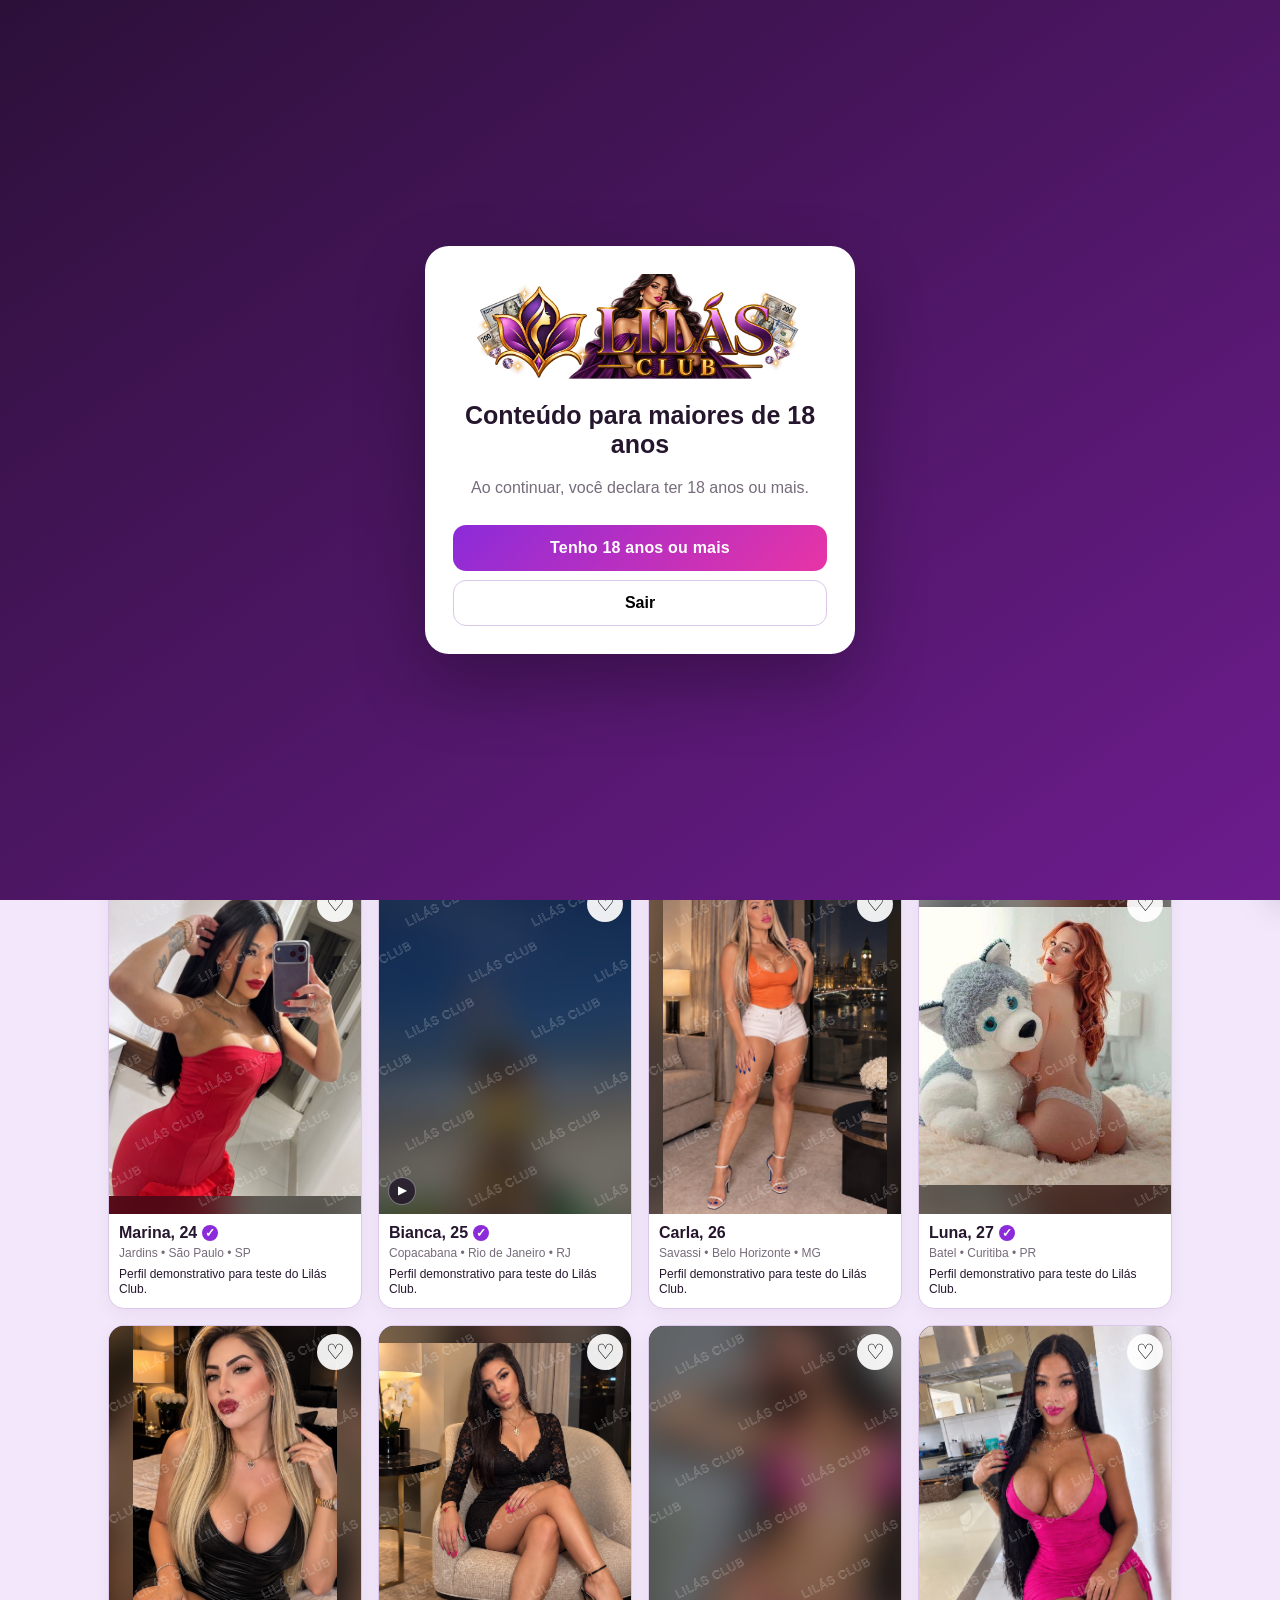
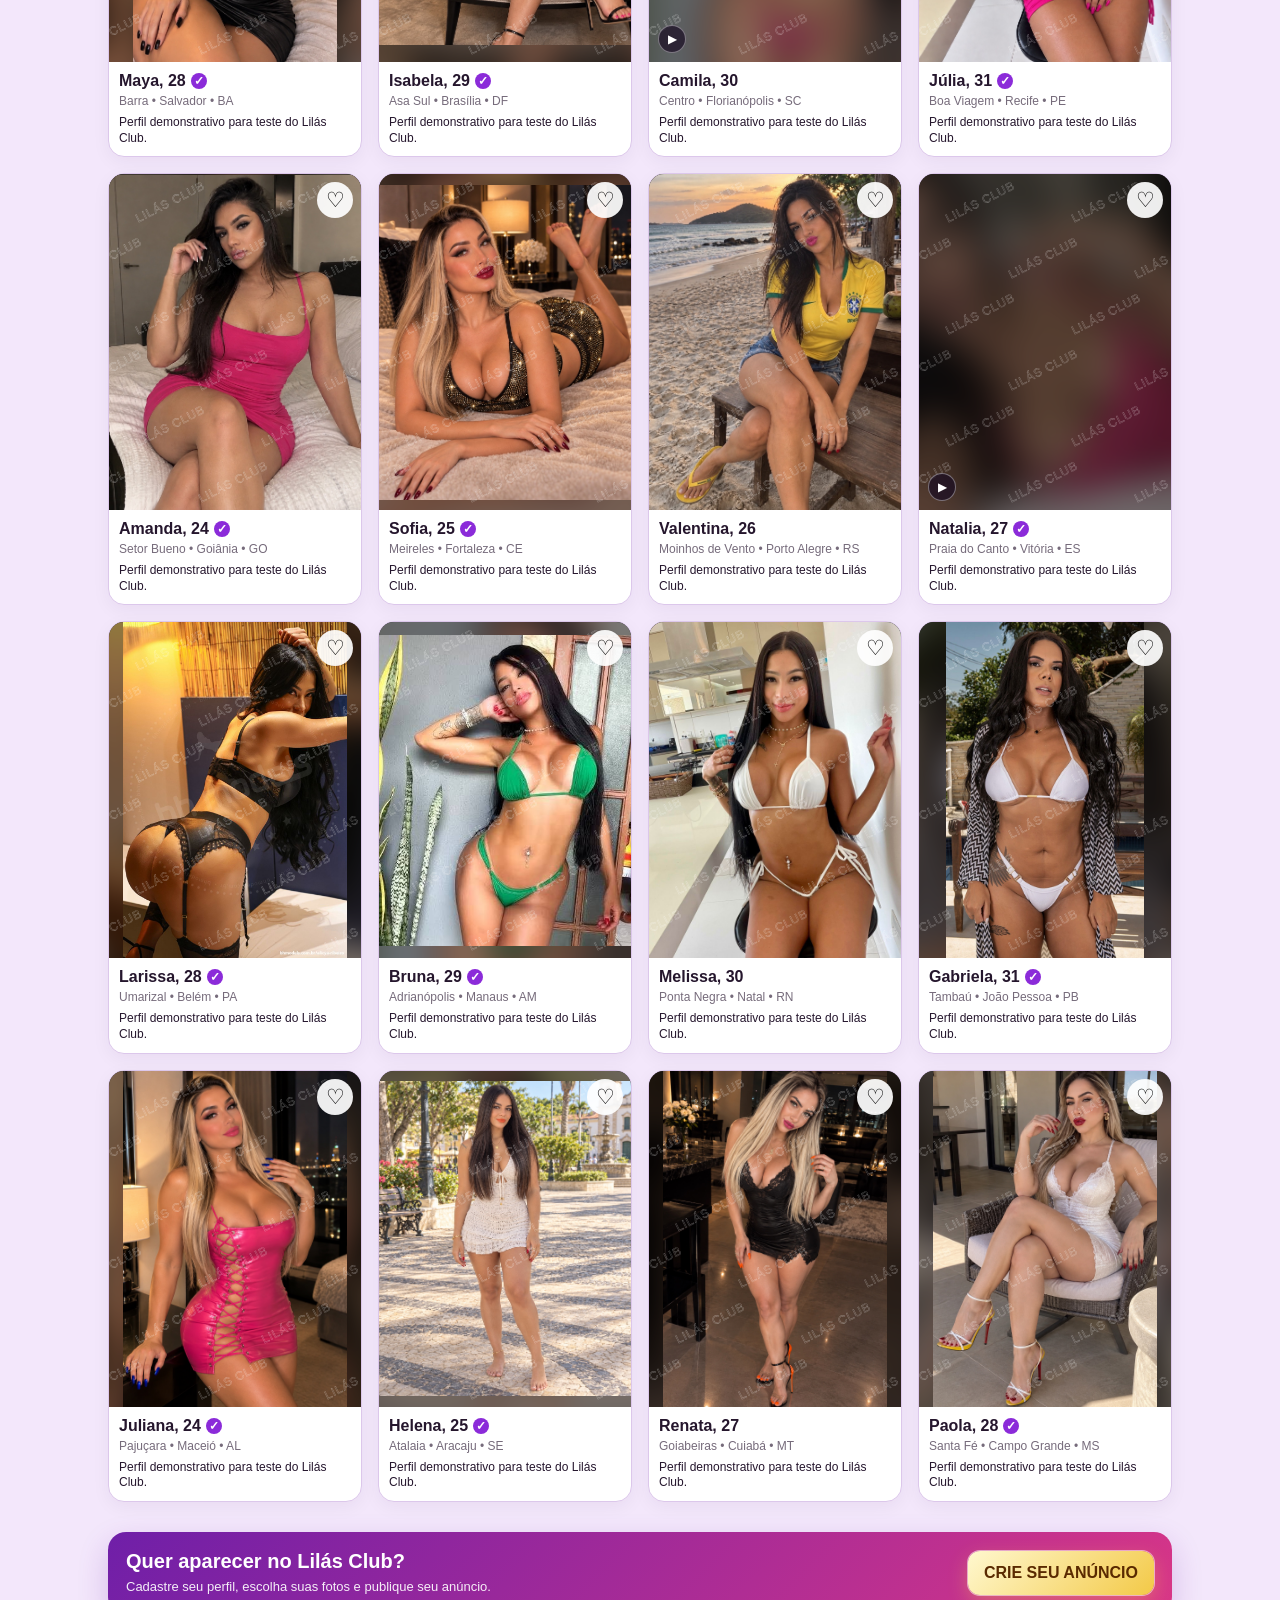
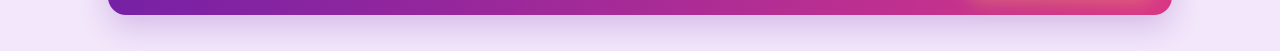
==== index.html @ 871b2693 "Add files via upload" ====
<!doctype html>
<html lang="pt-BR">
<head>
  <meta charset="utf-8">
  <meta name="viewport" content="width=device-width,initial-scale=1,viewport-fit=cover">
  <meta name="theme-color" content="#8b2bd9">
  <title>Lilás Club</title>
  <link rel="stylesheet" href="style.css">
</head>
<body>
  <div id="ageGate" class="gate">
    <div class="gate-card">
      <img class="gate-logo" src="logo-lilas-club.png" alt="Lilás Club">
      <h1>Conteúdo para maiores de 18 anos</h1>
      <p>Ao continuar, você declara ter 18 anos ou mais.</p>
      <button id="enterBtn" class="primary">Tenho 18 anos ou mais</button>
      <button id="leaveBtn" class="ghost">Sair</button>
    </div>
  </div>

  <header class="topbar">
    <a class="brand" href="index.html"><img src="logo-lilas-club.png" alt="Lilás Club"></a>
    <div class="top-actions">
      <button id="favoritesBtn" class="icon-btn" aria-label="Favoritos">♡</button>
      <a class="publish" href="anunciar.html">PUBLICAR ANÚNCIO</a>
      <button id="menuBtn" class="icon-btn" aria-label="Menu">☰</button>
    </div>
  </header>

  <main>
    <section class="hero">
      <h1>Encontre perfis na sua região</h1>
      <p>Pesquise por cidade, estado ou nome.</p>

      <div class="category-tabs" id="categoryTabs">
        <button class="tab active" data-category="Acompanhantes">Acompanhantes</button>
        <button class="tab" data-category="Massagens">Massagens</button>
        <button class="tab" data-category="Videochamadas">Videochamadas</button>
      </div>

      <div class="gender-row" id="genderRow">
        <button class="chip active" data-gender="Todos">Todos</button>
        <button class="chip" data-gender="Mulheres">Mulheres</button>
        <button class="chip" data-gender="Homens">Homens</button>
        <button class="chip" data-gender="Trans">Trans</button>
      </div>

      <div class="search-card">
        <label>Onde você procura?</label>
        <div class="search-line">
          <input id="searchInput" autocomplete="off" placeholder="Digite cidade, estado ou nome">
          <button id="voiceBtn" class="square" title="Pesquisa por voz">🎙️</button>
        </div>
        <div id="suggestions" class="suggestions hidden"></div>

        <div class="selectors">
          <select id="stateSelect"><option value="">Todos os Estados</option></select>
          <select id="citySelect" disabled><option value="">Todas as Cidades</option></select>
        </div>

        <div class="utility-row">
          <button id="locateBtn" class="utility">⌖ Me localize</button>
          <button id="filterBtn" class="utility">☷ Filtros</button>
          <button id="viewBtn" class="utility">▦ Visualização</button>
        </div>

        <div id="filtersPanel" class="filters hidden">
          <label>Distância <strong id="radiusValue">25 km</strong></label>
          <input id="radius" type="range" min="1" max="50" value="25">
          <label>Ordenar</label>
          <select id="sortSelect">
            <option value="recent">Mais recentes</option>
            <option value="name">Nome</option>
          </select>
        </div>

        <button id="searchBtn" class="primary search-button">BUSCAR</button>
      </div>
    </section>

    <section class="popular">
      <div class="section-head"><h2>Estados mais buscados</h2><button id="allStatesBtn">Ver todos</button></div>
      <div id="popularStates" class="pill-grid"></div>

      <div class="section-head city-head"><h2>Cidades mais buscadas</h2><button id="allCitiesBtn">Ver todas</button></div>
      <div id="popularCities" class="pill-grid"></div>
    </section>

    <section class="results-section">
      <div class="section-head">
        <div><h2>Perfis em destaque</h2><small id="resultCount"></small></div>
      </div>
      <div id="emptyState" class="empty hidden">
        <strong>Nenhum perfil encontrado.</strong>
        <span>Tente outra cidade, estado ou ajuste os filtros.</span>
      </div>
      <div id="cards" class="cards"></div>
    </section>

    <section class="signup-cta">
      <div><strong>Quer aparecer no Lilás Club?</strong><span>Cadastre seu perfil, escolha suas fotos e publique seu anúncio.</span></div>
      <a class="create-ad-alert" href="anunciar.html">CRIE SEU ANÚNCIO</a>
    </section>
  </main>

  <a class="mobile-signup create-ad-alert" href="anunciar.html">＋ CRIE SEU ANÚNCIO</a>

  <nav id="drawer" class="drawer">
    <button id="closeMenu" class="drawer-close">×</button>
    <div class="brand drawer-brand"><img src="logo-lilas-club.png" alt="Lilás Club"></div>
    <a href="index.html">Início</a>
    <a class="drawer-signup create-ad-alert" href="anunciar.html">＋ CRIE SEU ANÚNCIO</a>
    <button id="drawerFav">Favoritos</button>
    <button id="drawerCities">Cidades</button>
    <a href="#">Preços</a>
    <a href="#">Painel de controle</a>
    <hr>
    <a href="#">Termos de uso</a>
    <a href="#">Privacidade</a>
  </nav>
  <div id="overlay" class="overlay hidden"></div>

  <div id="modal" class="modal hidden">
    <div class="modal-card">
      <button id="modalClose" class="modal-close">×</button>
      <h2 id="modalTitle">Todas as cidades</h2>
      <input id="modalSearch" placeholder="Pesquisar">
      <div id="modalContent" class="modal-content"></div>
    </div>
  </div>

  <script src="locations.js"></script>
  <script src="app.js"></script>
</body>
</html>
---- style.css ----
:root{--lilas:#8b2bd9;--lilas2:#a94de6;--pink:#e834a6;--ink:#25162d;--muted:#766b7b;--bg:#f3e7fb;--card:#fff;--line:#dcc7eb}
*{box-sizing:border-box}html{scroll-behavior:smooth}body{margin:0;background:var(--bg);color:var(--ink);font-family:-apple-system,BlinkMacSystemFont,"Segoe UI",Roboto,Arial,sans-serif}
button,input,select{font:inherit}button,a{touch-action:manipulation}.hidden{display:none!important}
.topbar{height:72px;position:sticky;top:0;z-index:30;background:#f8f0fd;display:flex;align-items:center;justify-content:space-between;padding:0 12px;border-bottom:1px solid var(--line)}
.brand{display:flex;align-items:center;text-decoration:none}.brand img{display:block;width:168px;max-height:61px;object-fit:contain;object-position:left center}.drawer-brand img{width:230px;max-height:92px}.gate-logo{display:block;width:min(330px,100%);max-height:140px;object-fit:contain;margin:0 auto 8px}
.top-actions{display:flex;align-items:center;gap:8px}.icon-btn{border:0;background:#f5eef9;border-radius:12px;width:42px;height:42px;font-size:21px}.publish{display:none;background:var(--lilas);color:#fff;text-decoration:none;font-size:12px;font-weight:800;padding:12px 14px;border-radius:12px}
main{max-width:1120px;margin:auto}.hero{padding:28px 16px 18px;background:linear-gradient(180deg,#f8f0fd 0,#f3e7fb 100%)}.hero>h1{font-size:28px;line-height:1.05;margin:0 0 8px}.hero>p{margin:0 0 20px;color:var(--muted)}
.category-tabs,.gender-row{display:flex;gap:8px;overflow:auto;padding-bottom:8px;scrollbar-width:none}.tab,.chip{white-space:nowrap;border:1px solid var(--line);background:#fff;padding:10px 13px;border-radius:999px;color:#4e4053}.tab.active,.chip.active{background:#f1e2fb;border-color:#c996e9;color:#6e18a9;font-weight:800}
.search-card{position:relative;background:#fff;border:1px solid var(--line);border-radius:20px;padding:15px;margin-top:8px;box-shadow:0 10px 35px rgba(74,28,95,.08)}.search-card label{display:block;font-size:13px;font-weight:800;margin-bottom:7px}.search-line{display:grid;grid-template-columns:1fr 46px;gap:8px}.search-line input,.selectors select,.filters select,.modal-card input{width:100%;border:1px solid #dacde1;border-radius:12px;padding:13px;background:#fff;outline:none}.search-line input:focus,.selectors select:focus{border-color:var(--lilas)}
.square{border:0;border-radius:12px;background:#f1e2fb;font-size:19px}.selectors{display:grid;grid-template-columns:1fr;gap:9px;margin-top:10px}.utility-row{display:grid;grid-template-columns:repeat(3,1fr);gap:7px;margin-top:10px}.utility{border:1px solid var(--line);background:#fff;border-radius:11px;padding:10px 5px;font-size:12px;font-weight:700}
.filters{margin-top:12px;padding:13px;border-radius:13px;background:#faf6fc}.filters input{width:100%}.filters select{margin-top:4px}.search-button{width:100%;margin-top:12px}
.primary{border:0;background:linear-gradient(135deg,var(--lilas),var(--pink));color:#fff;padding:14px 18px;border-radius:13px;font-weight:900;letter-spacing:.2px}.ghost{border:1px solid var(--line);background:#fff;padding:13px 18px;border-radius:13px;font-weight:800}
.suggestions{position:absolute;left:15px;right:69px;top:105px;background:#fff;border:1px solid var(--line);border-radius:12px;z-index:15;max-height:260px;overflow:auto;box-shadow:0 14px 35px rgba(0,0,0,.12)}.suggestion{padding:12px;border-bottom:1px solid #f2edf4;cursor:pointer}.suggestion:last-child{border:0}.suggestion small{display:block;color:var(--muted);margin-top:2px}
.popular,.results-section{padding:18px 16px}.section-head{display:flex;align-items:center;justify-content:space-between;gap:10px}.section-head h2{font-size:19px;margin:0}.section-head button{border:0;background:transparent;color:var(--lilas);font-weight:800}.city-head{margin-top:22px}.pill-grid{display:flex;gap:8px;overflow:auto;padding:12px 0 2px;scrollbar-width:none}.pill{border:1px solid var(--line);background:#fff;border-radius:999px;padding:10px 14px;white-space:nowrap;font-weight:700;color:#493b4d}
.signup-cta{margin:8px 16px 92px;padding:18px;border-radius:18px;background:linear-gradient(135deg,#6f1fa8,#d93687);color:#fff;display:grid;gap:14px;box-shadow:0 12px 30px rgba(111,31,168,.22)}.signup-cta strong{display:block;font-size:20px}.signup-cta span{display:block;margin-top:5px;font-size:13px;line-height:1.45;opacity:.92}.signup-cta a,.mobile-signup{background:#fff;color:#7b249f;text-decoration:none;font-weight:900;text-align:center;border-radius:12px;padding:13px 16px}.mobile-signup{position:fixed;left:14px;right:14px;bottom:calc(12px + env(safe-area-inset-bottom));z-index:28;background:linear-gradient(135deg,var(--lilas),var(--pink));color:#fff;box-shadow:0 10px 28px rgba(73,22,95,.32)}
.create-ad-alert{animation:adPulse 1.35s ease-in-out infinite}.signup-cta .create-ad-alert{background:linear-gradient(135deg,#fff8cf,#f3c947);color:#5a2a00;box-shadow:0 0 0 1px rgba(255,255,255,.55),0 7px 20px rgba(255,211,72,.32)}@keyframes adPulse{0%,100%{transform:scale(1);filter:brightness(1);box-shadow:0 8px 24px rgba(111,31,168,.28)}50%{transform:scale(1.035);filter:brightness(1.16);box-shadow:0 0 0 5px rgba(255,214,76,.22),0 10px 30px rgba(111,31,168,.38)}}
.cards{display:grid;grid-template-columns:repeat(2,minmax(0,1fr));gap:10px;margin-top:13px}.card{background:#fff;border:1px solid var(--line);border-radius:16px;overflow:hidden;position:relative;box-shadow:0 5px 18px rgba(42,20,52,.05)}.card-media{aspect-ratio:3/4;background:linear-gradient(145deg,#e8d9f0,#f7edf9);overflow:hidden;display:flex;align-items:center;justify-content:center;color:#8f7998;font-weight:800;text-align:center}.card-media img{width:100%;height:100%;object-fit:cover}.fav{position:absolute;right:8px;top:8px;width:36px;height:36px;border:0;border-radius:50%;background:rgba(255,255,255,.92);font-size:21px}.fav.on{color:#e11d73}.card-body{padding:10px}.card-title{display:flex;align-items:center;gap:5px;font-weight:900}.verified{font-size:12px;color:#fff;background:var(--lilas);border-radius:50%;width:16px;height:16px;display:inline-flex;align-items:center;justify-content:center}.meta{font-size:12px;color:var(--muted);margin-top:4px}.tagline{font-size:12px;margin:7px 0 0;line-height:1.3}.empty{padding:28px 15px;text-align:center;background:#fff;border:1px dashed #d8c8df;border-radius:16px;margin-top:14px}.empty span{display:block;color:var(--muted);margin-top:6px}
.drawer{position:fixed;right:-310px;top:0;bottom:0;width:min(310px,88vw);z-index:60;background:#f8f0fd;padding:24px;transition:.25s;box-shadow:-10px 0 35px rgba(0,0,0,.18)}.drawer.open{right:0}.drawer a,.drawer>button:not(.drawer-close){display:block;width:100%;text-align:left;padding:14px 0;border:0;border-bottom:1px solid #e6d6f0;background:none;text-decoration:none;color:var(--ink);font-weight:700}.drawer .drawer-signup{background:linear-gradient(135deg,var(--lilas),var(--pink));color:#fff;border:0;border-radius:12px;padding:13px;margin:8px 0;text-align:center}.drawer-close{float:right;border:0;background:none;font-size:30px}.drawer .brand{margin:8px 0 24px}.overlay{position:fixed;inset:0;background:rgba(20,8,25,.48);z-index:50}
.modal{position:fixed;inset:0;z-index:80;background:rgba(20,8,25,.55);display:flex;align-items:flex-end}.modal-card{background:#fff;width:100%;max-height:88vh;border-radius:24px 24px 0 0;padding:20px;overflow:auto}.modal-close{float:right;border:0;background:#f5eef9;width:38px;height:38px;border-radius:50%;font-size:23px}.modal-content{margin-top:12px}.modal-item{padding:13px 4px;border-bottom:1px solid #eee6f1;cursor:pointer}.modal-item small{color:var(--muted)}
.gate{position:fixed;inset:0;z-index:100;background:linear-gradient(145deg,#2c1039,#6d1c8e);display:flex;align-items:center;justify-content:center;padding:22px}.gate-card{max-width:430px;background:#fff;border-radius:24px;padding:28px;text-align:center;box-shadow:0 30px 70px rgba(0,0,0,.3)}.gate-card h1{font-size:25px}.gate-card p{color:var(--muted);line-height:1.5}.gate-card button{width:100%;margin-top:9px}.brand.big{font-size:28px}
@media(min-width:700px){.publish{display:inline-block}.mobile-signup{display:none}.brand img{width:220px}.hero{padding:46px 28px 24px}.hero>h1{font-size:38px}.selectors{grid-template-columns:1fr 1fr}.popular,.results-section{padding-left:28px;padding-right:28px}.cards{grid-template-columns:repeat(4,minmax(0,1fr));gap:16px}.signup-cta{margin:12px 28px 36px;grid-template-columns:1fr auto;align-items:center}.modal{align-items:center;justify-content:center}.modal-card{max-width:650px;border-radius:24px}.suggestions{right:69px}.utility{font-size:14px}}
@media(prefers-reduced-motion:reduce){.create-ad-alert{animation:none}}



/* RECUPERAÇÃO MASTER — somente comportamento técnico, sem alterar o layout oficial */
.card-media img{
  position:relative;
  z-index:2;
  width:100%;
  height:100%;
  object-fit:contain;
  object-position:center;
  image-orientation:from-image;
  background:transparent;
}

/* Lilás Club — mídia DEMO + Admin IA. Regras aditivas: não substituem o layout principal. */
.card-media{position:relative}
.media-watermark{position:absolute;left:50%;top:50%;transform:translate(-50%,-50%) rotate(-18deg);z-index:3;pointer-events:none;user-select:none;color:#f1dcf8;font-family:Georgia,"Times New Roman",serif;font-weight:400;letter-spacing:.035em;font-size:clamp(8px,2.2vw,11px);opacity:.27;text-shadow:0 1px 2px rgba(40,16,50,.18);white-space:nowrap}
.video-indicator{position:absolute;left:9px;bottom:9px;z-index:4;width:28px;height:28px;border-radius:50%;display:grid;place-items:center;background:rgba(25,12,35,.70);color:#fff;font-size:11px;border:1px solid rgba(255,255,255,.38)}
.demo-layer{position:fixed;inset:0;z-index:10000;background:rgba(17,9,24,.78);backdrop-filter:blur(8px);padding:18px;overflow:auto;display:grid;place-items:center}
.demo-layer.hidden{display:none!important}.demo-profile-card,.admin-ai-card{position:relative;width:min(980px,100%);max-height:calc(100vh - 36px);overflow:auto;background:#fff;border-radius:24px;box-shadow:0 24px 70px rgba(18,7,27,.36)}
.demo-close{position:sticky;float:right;top:12px;right:12px;z-index:15;width:42px;height:42px;border:0;border-radius:50%;background:#452653;color:#fff;font-size:24px;cursor:pointer;margin:12px 12px -54px 0}
.demo-profile-grid{display:grid;grid-template-columns:minmax(0,1.35fr) minmax(260px,.65fr);gap:20px;padding:22px}.demo-main-media{position:relative;aspect-ratio:4/5;border-radius:20px;overflow:hidden;background:#ead6fa}.demo-main-media img{position:relative;z-index:2;width:100%;height:100%;object-fit:contain;object-position:center;image-orientation:from-image;background:transparent}.media-watermark.large{font-size:clamp(16px,2.7vw,24px);opacity:.25}
.demo-thumbs{display:flex;gap:8px;overflow:auto;padding:10px 1px}.demo-thumb{padding:0;border:2px solid transparent;background:none;border-radius:12px;overflow:hidden;min-width:72px;width:72px;height:88px}.demo-thumb.active{border-color:#a54cd2}.demo-thumb img{width:100%;height:100%;object-fit:contain;object-position:center;image-orientation:from-image;background:#17121b}
.demo-video-wrap{position:relative;margin-top:4px;border-radius:18px;overflow:hidden;background:#140e18}.demo-video-wrap video{display:block;width:100%;max-height:380px;background:#000}.video-mark{font-size:clamp(14px,2.5vw,22px);opacity:.25}
.demo-profile-info{padding:36px 10px 22px 0}.demo-profile-info>small{font-weight:900;color:#9b4fc4}.demo-profile-info h2{font-size:30px;margin:8px 0}.demo-profile-info>p{color:#786681}.demo-rates{margin:22px 0;border:1px solid #eadff0;border-radius:16px;overflow:hidden}.demo-rates div{display:flex;justify-content:space-between;padding:13px 15px;border-bottom:1px solid #eadff0}.demo-rates div:last-child{border-bottom:0}.demo-rates b{color:#7c2aa8}.demo-copy{line-height:1.55}.demo-only{margin-top:18px;padding:10px 12px;background:#f6ecfb;border-radius:12px;font-size:11px;font-weight:850;color:#67387c}
.admin-ai-card{padding:24px;background:linear-gradient(145deg,#fff,#fbf5ff)}.admin-ai-head{display:flex;align-items:center;justify-content:space-between;gap:16px;padding-right:48px}.admin-ai-head small{color:#9b4fc4;font-weight:900}.admin-ai-head h2{margin:4px 0 0;font-size:30px}.admin-ai-head>span{background:#452653;color:#fff;padding:7px 10px;border-radius:999px;font-size:11px;font-weight:900}.admin-ai-note{color:#76627e;font-size:13px;line-height:1.5}.admin-ai-kpis{display:grid;grid-template-columns:repeat(4,1fr);gap:10px;margin:16px 0}.admin-ai-kpis>div{padding:16px;border-radius:16px;background:#fff;border:1px solid #eadff0}.admin-ai-kpis b{display:block;font-size:24px;color:#8b36b5}.admin-ai-kpis span{font-size:11px;color:#806b8a}.admin-ai-tabs{display:flex;gap:8px;overflow:auto;margin:12px 0}.admin-ai-tabs button{white-space:nowrap;border:1px solid #dec9e9;background:#fff;color:#633578;border-radius:999px;padding:9px 12px;font-weight:850}.admin-ai-tabs button.active{background:#452653;color:#fff}.admin-ai-panel{display:none}.admin-ai-panel.active{display:block}.admin-row{display:grid;grid-template-columns:1fr auto;gap:14px;align-items:center;padding:13px 14px;background:#fff;border:1px solid #eadff0;border-radius:14px;margin:9px 0}.admin-row b,.admin-row small{display:block}.admin-row small{margin-top:4px;color:#806b8a}.admin-row button,.admin-ai-chat button{border:0;background:#ffe43f;color:#3c2e00;padding:10px 12px;border-radius:10px;font-weight:900}.admin-ai-kpis.finance{grid-template-columns:repeat(3,1fr)}.admin-ai-chat{display:grid;grid-template-columns:1fr auto;gap:8px}.admin-ai-answer{margin-top:10px;padding:13px;background:#fff;border:1px solid #eadff0;border-radius:12px;min-height:50px}.admin-ai-toast{position:sticky;bottom:8px;margin-top:10px;padding:12px;border-radius:12px;background:#452653;color:#fff;font-weight:750;font-size:12px}
@media(max-width:760px){.demo-layer{padding:8px}.demo-profile-card,.admin-ai-card{max-height:calc(100vh - 16px);border-radius:18px}.demo-profile-grid{grid-template-columns:1fr;padding:12px}.demo-profile-info{padding:4px 4px 18px}.demo-profile-info h2{font-size:25px}.admin-ai-card{padding:18px}.admin-ai-kpis{grid-template-columns:repeat(2,1fr)}.admin-ai-kpis.finance{grid-template-columns:1fr}.admin-row,.admin-ai-chat{grid-template-columns:1fr}.media-watermark{font-size:clamp(8px,2.5vw,11px)}}

/* Demo mídia intercalada — fotos + vídeo */
.card-media .card-cover-video{position:relative;z-index:2;width:100%;height:100%;object-fit:contain;object-position:center;display:block;background:transparent}
.demo-main-media>video{position:relative;z-index:2;width:100%;height:100%;object-fit:contain;object-position:center;display:block;background:transparent}
.demo-thumb{position:relative}
.demo-thumb video{width:100%;height:100%;object-fit:contain;object-position:center;display:block;background:#17121b}
.thumb-play{position:absolute;inset:50% auto auto 50%;transform:translate(-50%,-50%);width:28px;height:28px;border-radius:50%;display:grid;place-items:center;background:rgba(20,10,28,.72);color:#fff;font-size:11px;border:1px solid rgba(255,255,255,.45)}

/* FINAL: sem corte agressivo + marca aprovada */
.card-media,.demo-main-media{position:relative;isolation:isolate;background:#17121b;border:0}
.card-media .media-backdrop,.demo-main-media .profile-backdrop{position:absolute;inset:-10%;z-index:0;background-size:cover;background-position:center;filter:blur(16px) brightness(.58) saturate(.9);transform:scale(1.12);pointer-events:none}
.card-media::after,.demo-main-media::after,.demo-thumb::after{content:"";position:absolute;inset:0;z-index:4;pointer-events:none;background-image:url("data:image/svg+xml,%3Csvg xmlns='http://www.w3.org/2000/svg' width='360' height='160' viewBox='0 0 360 160'%3E%3Cg font-family='Arial,Helvetica,sans-serif' font-weight='500' font-size='17' letter-spacing='1.2' fill='none' stroke='white' stroke-opacity='.38' stroke-width='.55' text-anchor='middle'%3E%3Ctext x='90' y='45' transform='rotate(-27 90 45)'%3ELIL%C3%81S CLUB%3C/text%3E%3Ctext x='270' y='45' transform='rotate(-27 270 45)'%3ELIL%C3%81S CLUB%3C/text%3E%3Ctext x='0' y='125' transform='rotate(-27 0 125)'%3ELIL%C3%81S CLUB%3C/text%3E%3Ctext x='180' y='125' transform='rotate(-27 180 125)'%3ELIL%C3%81S CLUB%3C/text%3E%3Ctext x='360' y='125' transform='rotate(-27 360 125)'%3ELIL%C3%81S CLUB%3C/text%3E%3C/g%3E%3C/svg%3E");background-repeat:repeat;background-size:100% auto}
.media-watermark{display:none!important}
.card-media .fav,.card-media .video-indicator{z-index:6}
.demo-thumb{position:relative;isolation:isolate;background:#17121b;border:0}
.demo-thumb img,.demo-thumb video{position:relative;z-index:2}
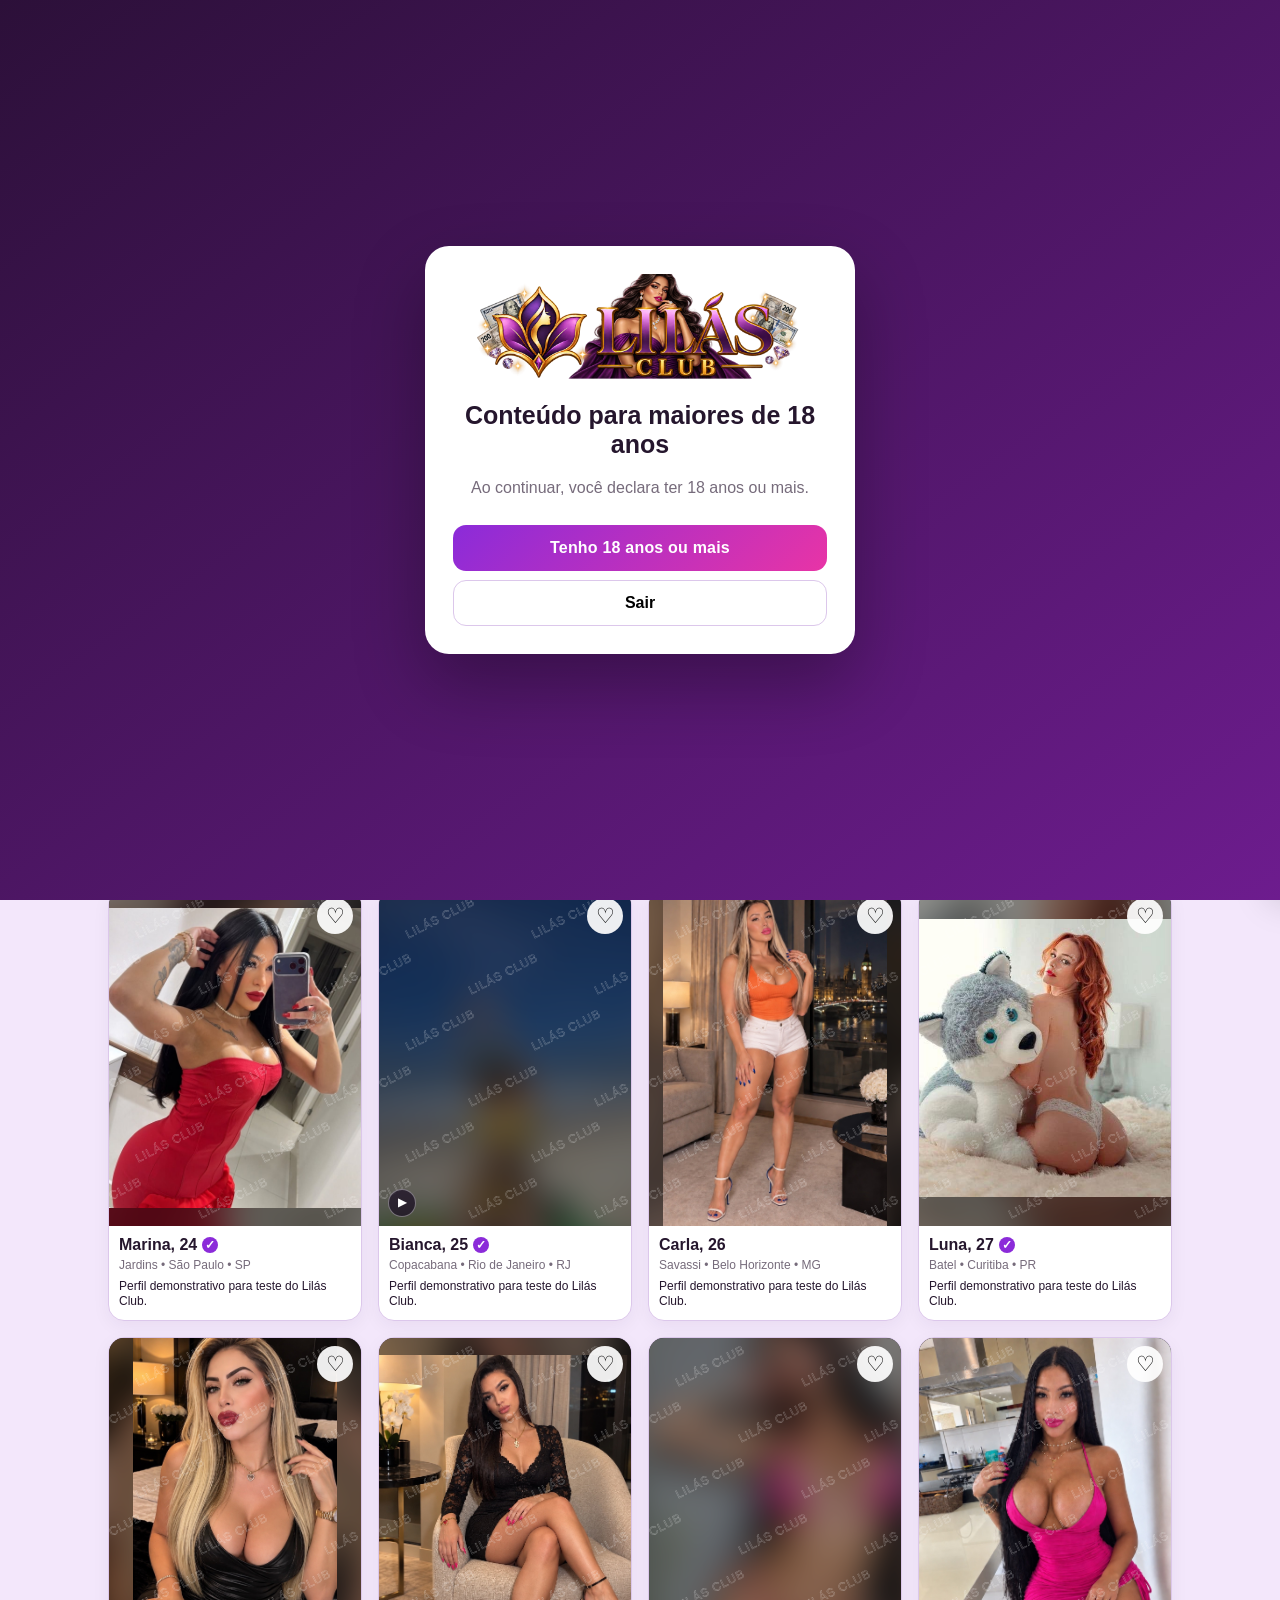
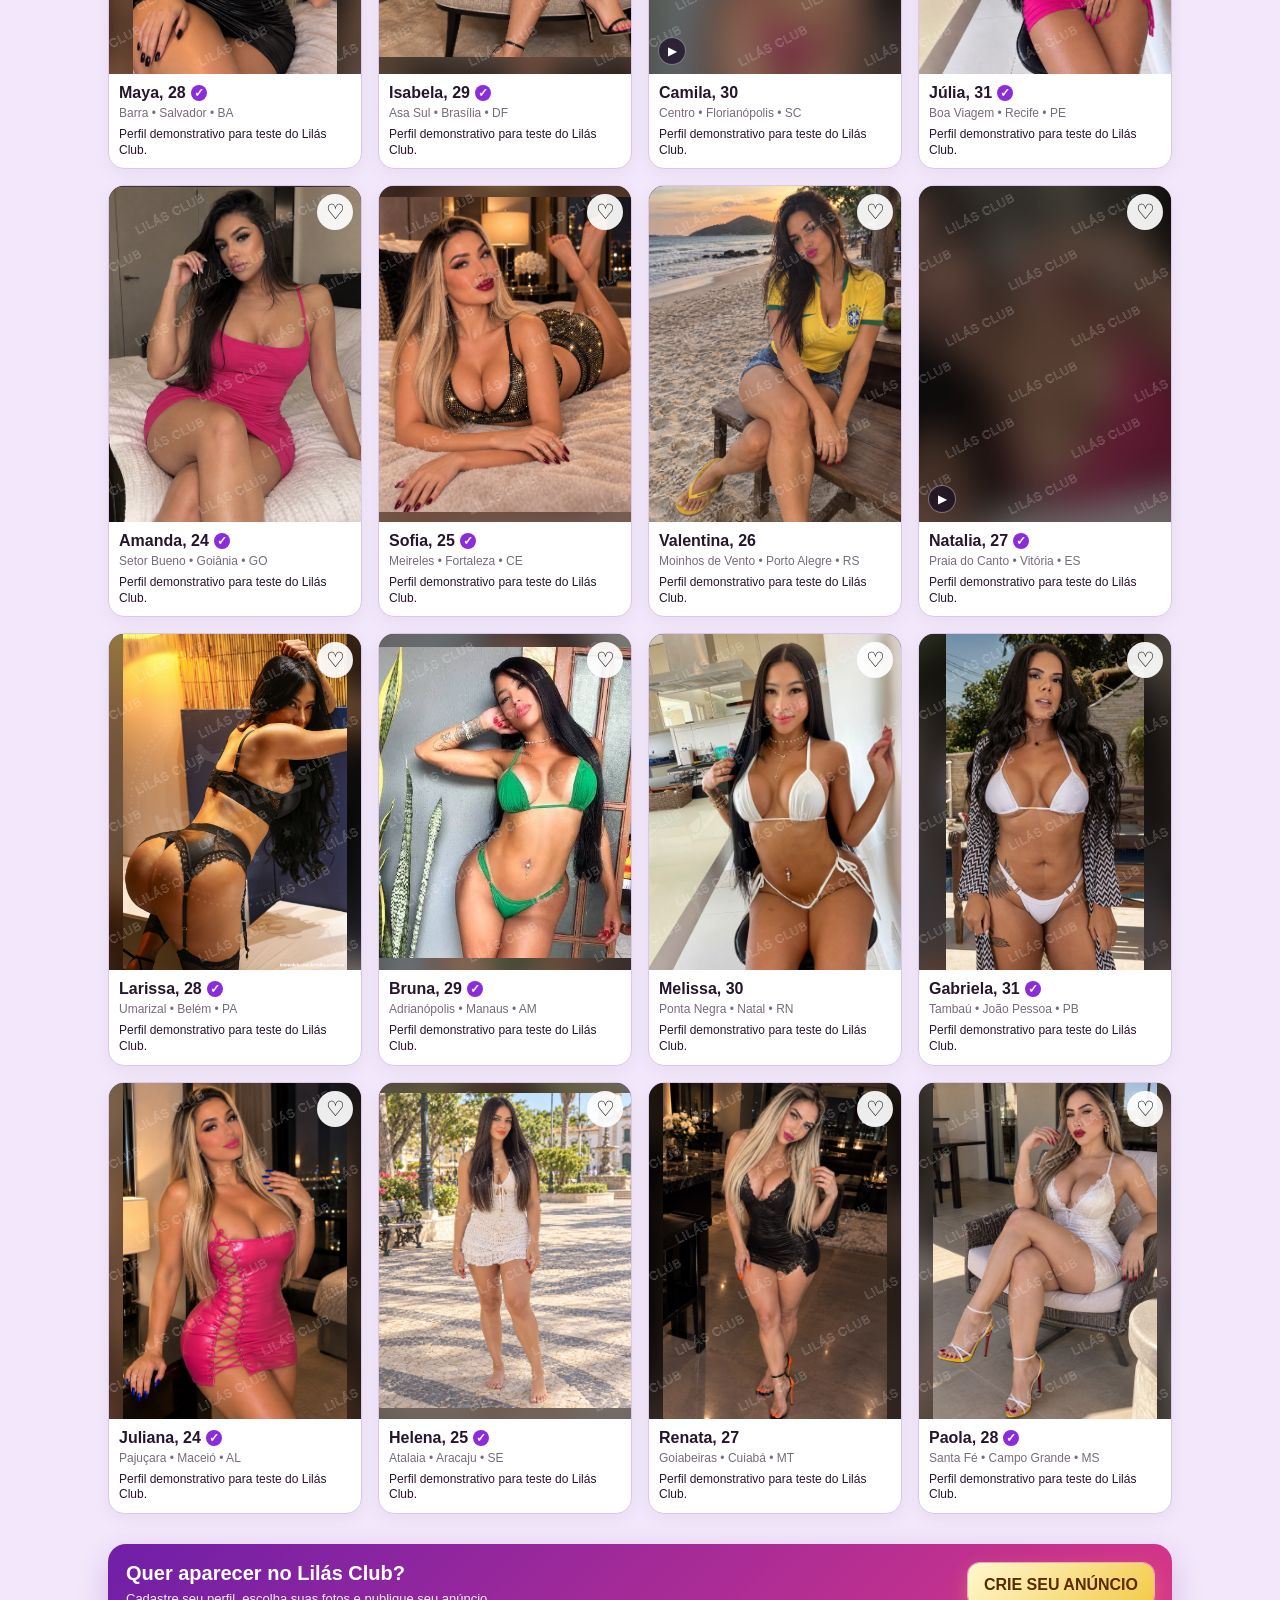
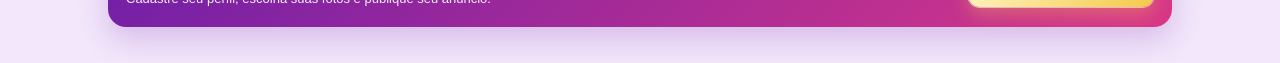
==== commit b7560927: "Add files via upload" ====
--- a/index.html
+++ b/index.html
@@ -19,17 +19,19 @@
   </div>
 
   <header class="topbar">
+    <div class="topbar-side topbar-left">
+      <button id="favoritesBtn" class="icon-btn" aria-label="Favoritos">♡</button>
+    </div>
     <a class="brand" href="index.html"><img src="logo-lilas-club.png" alt="Lilás Club"></a>
-    <div class="top-actions">
-      <button id="favoritesBtn" class="icon-btn" aria-label="Favoritos">♡</button>
-      <a class="publish" href="anunciar.html">PUBLICAR ANÚNCIO</a>
+    <div class="topbar-side topbar-right">
+      <a class="publish" href="anunciar.html">＋ CRIE SEU ANÚNCIO</a>
       <button id="menuBtn" class="icon-btn" aria-label="Menu">☰</button>
     </div>
   </header>
 
   <main>
     <section class="hero">
-      <h1>Encontre perfis na sua região</h1>
+      <h1>Encontre quem combina com você</h1>
       <p>Pesquise por cidade, estado ou nome.</p>
 
       <div class="category-tabs" id="categoryTabs">
--- a/style.css
+++ b/style.css
@@ -1,9 +1,9 @@
 :root{--lilas:#8b2bd9;--lilas2:#a94de6;--pink:#e834a6;--ink:#25162d;--muted:#766b7b;--bg:#f3e7fb;--card:#fff;--line:#dcc7eb}
 *{box-sizing:border-box}html{scroll-behavior:smooth}body{margin:0;background:var(--bg);color:var(--ink);font-family:-apple-system,BlinkMacSystemFont,"Segoe UI",Roboto,Arial,sans-serif}
 button,input,select{font:inherit}button,a{touch-action:manipulation}.hidden{display:none!important}
-.topbar{height:72px;position:sticky;top:0;z-index:30;background:#f8f0fd;display:flex;align-items:center;justify-content:space-between;padding:0 12px;border-bottom:1px solid var(--line)}
-.brand{display:flex;align-items:center;text-decoration:none}.brand img{display:block;width:168px;max-height:61px;object-fit:contain;object-position:left center}.drawer-brand img{width:230px;max-height:92px}.gate-logo{display:block;width:min(330px,100%);max-height:140px;object-fit:contain;margin:0 auto 8px}
-.top-actions{display:flex;align-items:center;gap:8px}.icon-btn{border:0;background:#f5eef9;border-radius:12px;width:42px;height:42px;font-size:21px}.publish{display:none;background:var(--lilas);color:#fff;text-decoration:none;font-size:12px;font-weight:800;padding:12px 14px;border-radius:12px}
+.topbar{min-height:84px;position:sticky;top:0;z-index:30;background:#f8f0fd;display:grid;grid-template-columns:minmax(44px,1fr) auto minmax(44px,1fr);align-items:center;gap:10px;padding:10px 12px;border-bottom:1px solid var(--line)}
+.topbar-side{display:flex;align-items:center;gap:8px}.topbar-left{justify-content:flex-start}.topbar-right{justify-content:flex-end}.brand{display:flex;align-items:center;justify-content:center;text-decoration:none;justify-self:center}.brand img{display:block;width:min(210px,54vw);max-height:62px;object-fit:contain;object-position:center}.drawer-brand img{width:230px;max-height:92px}.gate-logo{display:block;width:min(330px,100%);max-height:140px;object-fit:contain;margin:0 auto 8px}
+.icon-btn{border:0;background:#f5eef9;border-radius:12px;width:42px;height:42px;font-size:21px}.publish{display:inline-flex;align-items:center;justify-content:center;background:linear-gradient(135deg,#d63d78,#b5225a);color:#fff;text-decoration:none;font-size:11px;font-weight:800;padding:12px 14px;border-radius:12px;white-space:nowrap}
 main{max-width:1120px;margin:auto}.hero{padding:28px 16px 18px;background:linear-gradient(180deg,#f8f0fd 0,#f3e7fb 100%)}.hero>h1{font-size:28px;line-height:1.05;margin:0 0 8px}.hero>p{margin:0 0 20px;color:var(--muted)}
 .category-tabs,.gender-row{display:flex;gap:8px;overflow:auto;padding-bottom:8px;scrollbar-width:none}.tab,.chip{white-space:nowrap;border:1px solid var(--line);background:#fff;padding:10px 13px;border-radius:999px;color:#4e4053}.tab.active,.chip.active{background:#f1e2fb;border-color:#c996e9;color:#6e18a9;font-weight:800}
 .search-card{position:relative;background:#fff;border:1px solid var(--line);border-radius:20px;padding:15px;margin-top:8px;box-shadow:0 10px 35px rgba(74,28,95,.08)}.search-card label{display:block;font-size:13px;font-weight:800;margin-bottom:7px}.search-line{display:grid;grid-template-columns:1fr 46px;gap:8px}.search-line input,.selectors select,.filters select,.modal-card input{width:100%;border:1px solid #dacde1;border-radius:12px;padding:13px;background:#fff;outline:none}.search-line input:focus,.selectors select:focus{border-color:var(--lilas)}
@@ -64,3 +64,5 @@
 .card-media .fav,.card-media .video-indicator{z-index:6}
 .demo-thumb{position:relative;isolation:isolate;background:#17121b;border:0}
 .demo-thumb img,.demo-thumb video{position:relative;z-index:2}
+
+@media(max-width:430px){.topbar{grid-template-columns:44px auto 1fr}.brand img{width:min(190px,48vw)}.publish{font-size:10px;padding:10px 12px}.topbar-right{gap:6px}}
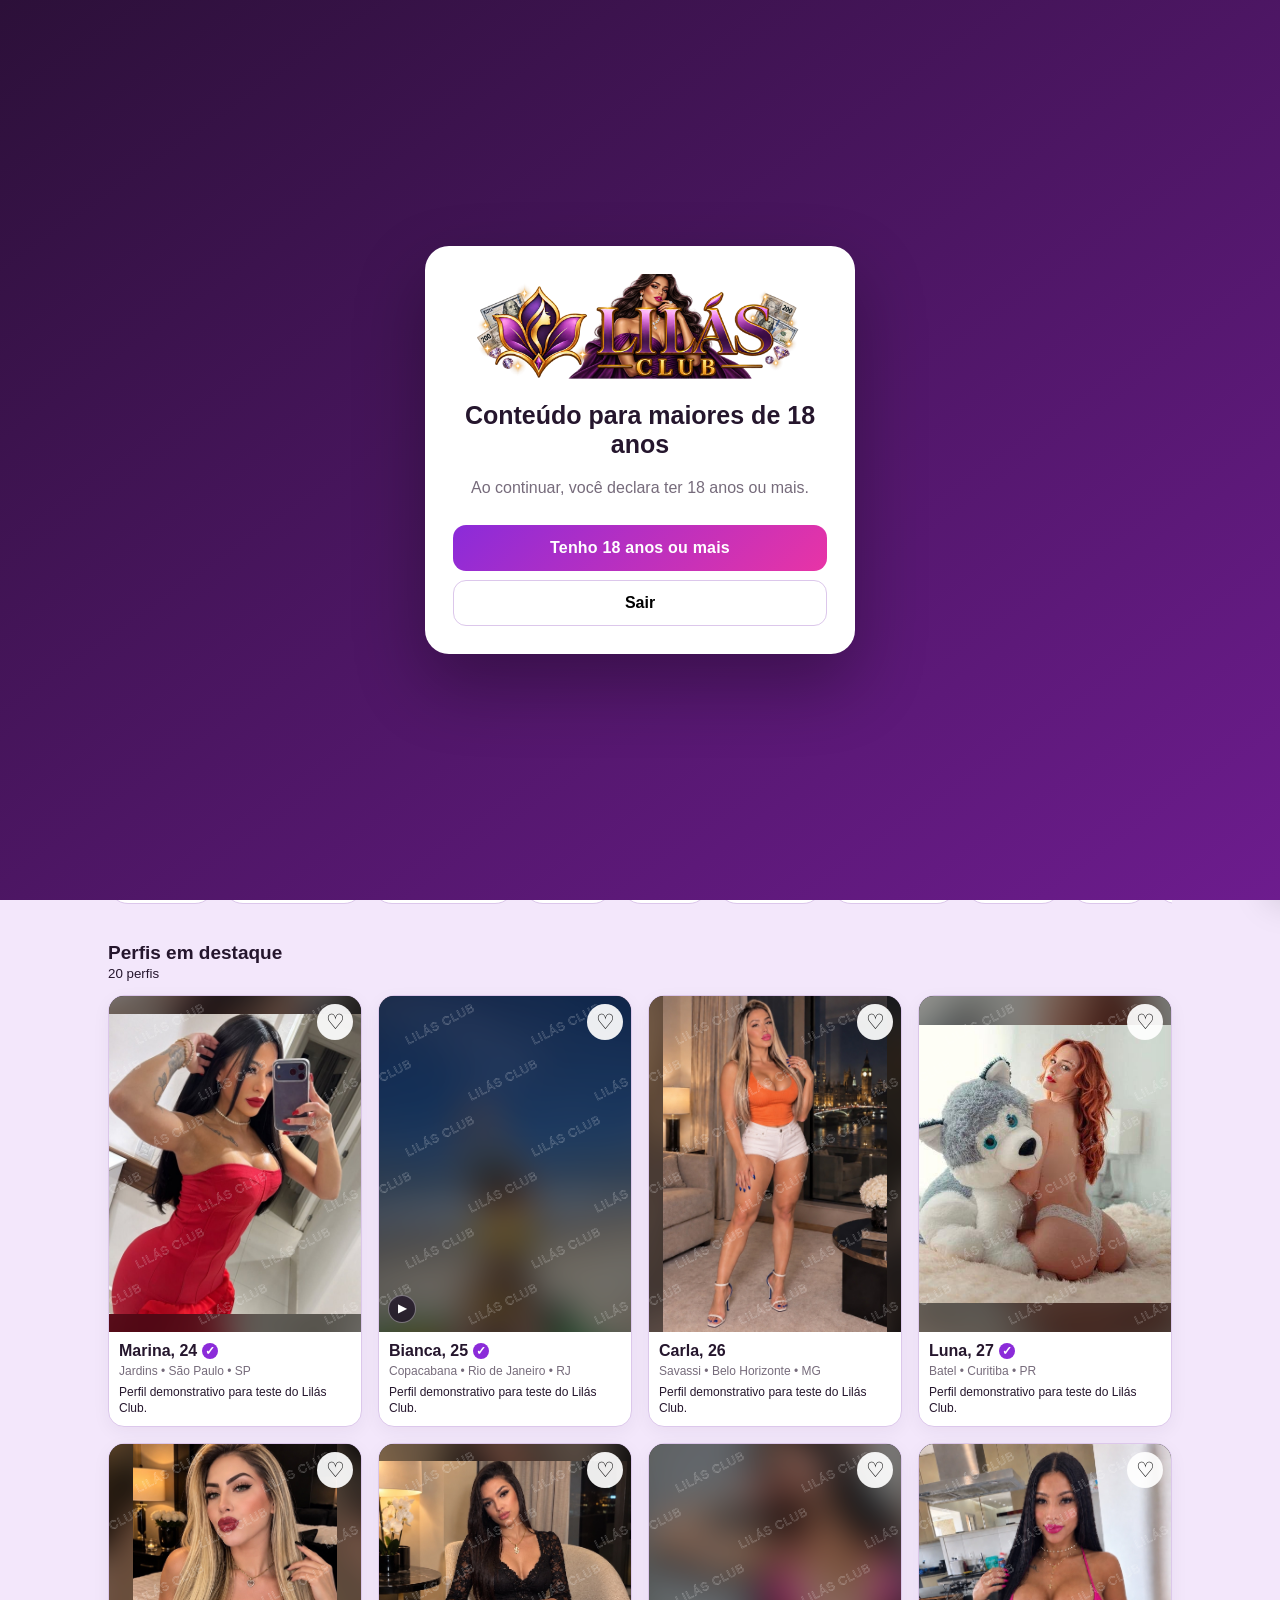
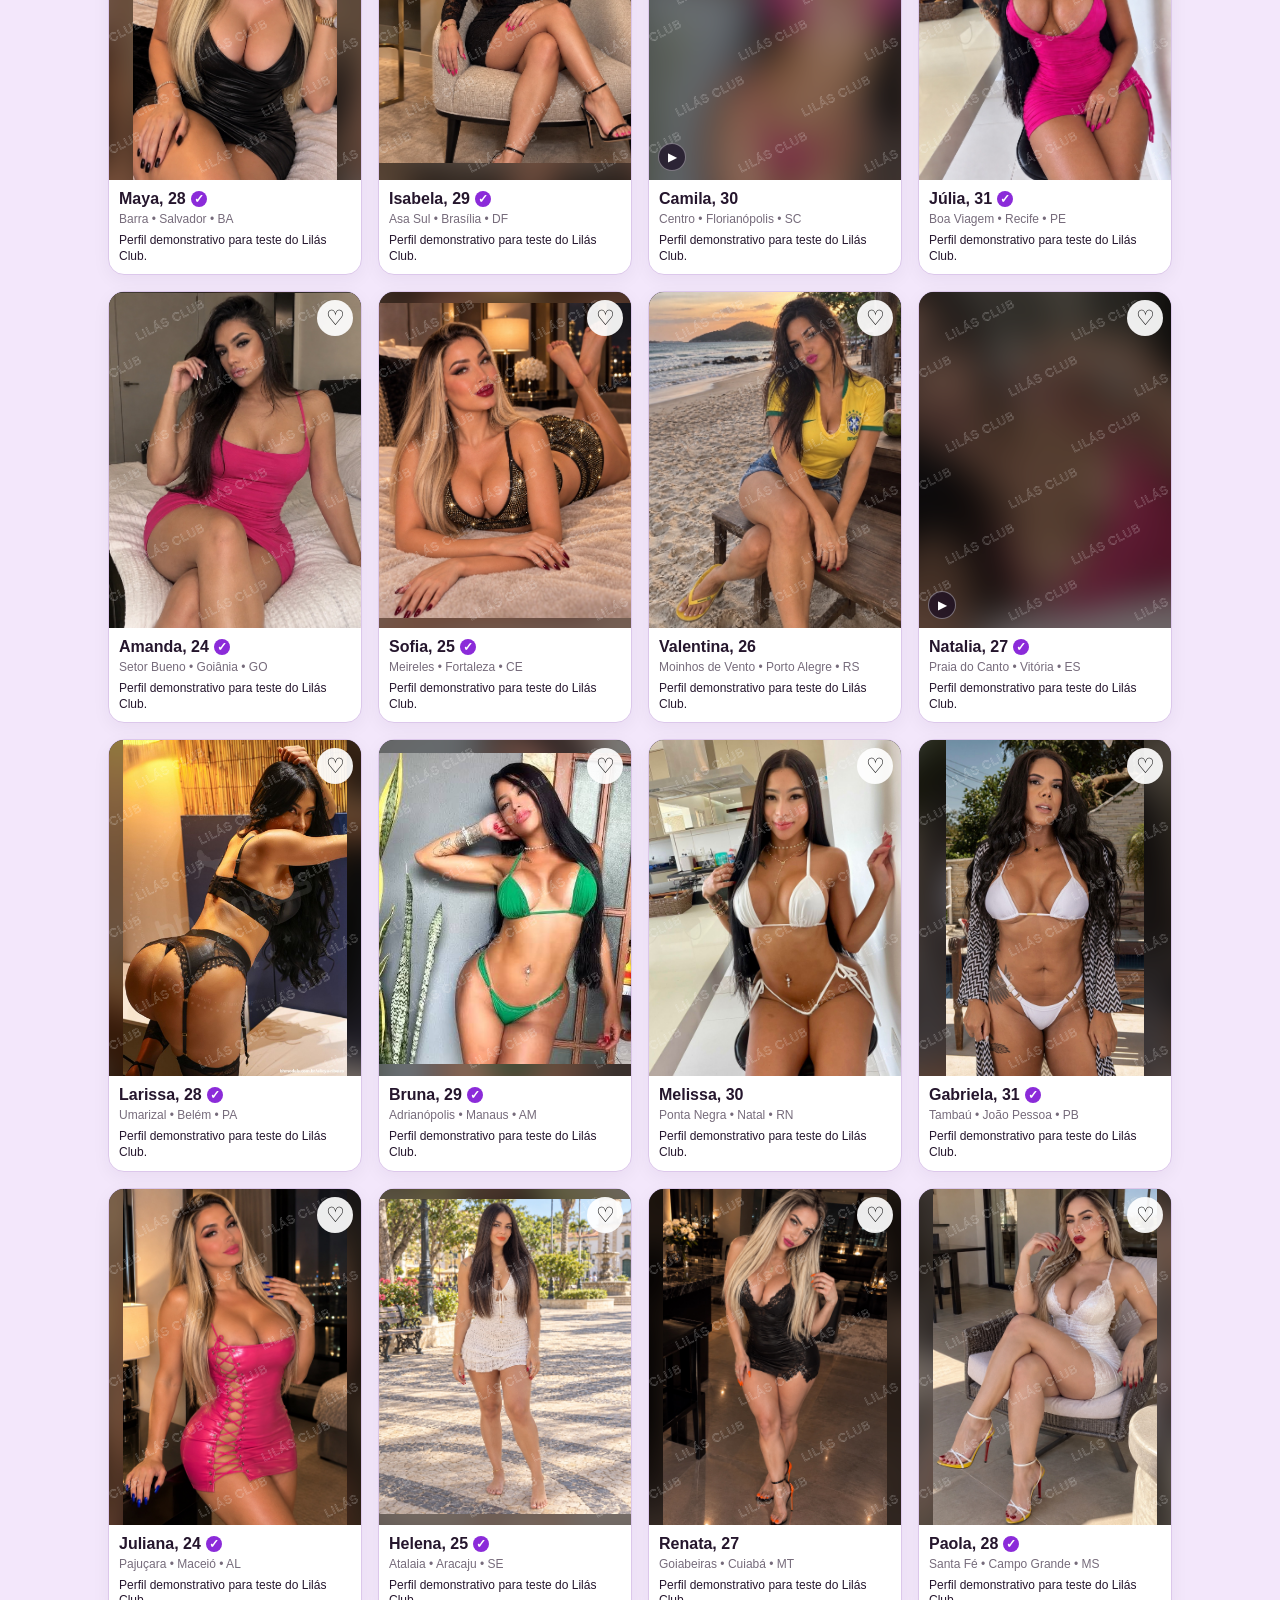
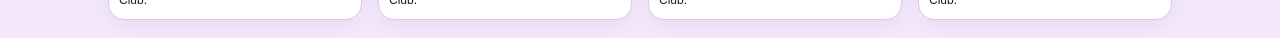
==== commit 07943cc9: "Add files via upload" ====
--- a/index.html
+++ b/index.html
@@ -24,7 +24,6 @@
     </div>
     <a class="brand" href="index.html"><img src="logo-lilas-club.png" alt="Lilás Club"></a>
     <div class="topbar-side topbar-right">
-      <a class="publish" href="anunciar.html">＋ CRIE SEU ANÚNCIO</a>
       <button id="menuBtn" class="icon-btn" aria-label="Menu">☰</button>
     </div>
   </header>
@@ -80,6 +79,14 @@
       </div>
     </section>
 
+    <section class="signup-cta" aria-label="Criar anúncio">
+      <div class="signup-copy">
+        <strong>Quer anunciar no Lilás?</strong>
+        <span>Publique seu perfil de forma simples e rápida.</span>
+      </div>
+      <a class="create-ad-alert" href="anunciar.html">＋ CRIE SEU ANÚNCIO</a>
+    </section>
+
     <section class="popular">
       <div class="section-head"><h2>Estados mais buscados</h2><button id="allStatesBtn">Ver todos</button></div>
       <div id="popularStates" class="pill-grid"></div>
@@ -98,14 +105,7 @@
       </div>
       <div id="cards" class="cards"></div>
     </section>
-
-    <section class="signup-cta">
-      <div><strong>Quer aparecer no Lilás Club?</strong><span>Cadastre seu perfil, escolha suas fotos e publique seu anúncio.</span></div>
-      <a class="create-ad-alert" href="anunciar.html">CRIE SEU ANÚNCIO</a>
-    </section>
   </main>
-
-  <a class="mobile-signup create-ad-alert" href="anunciar.html">＋ CRIE SEU ANÚNCIO</a>
 
   <nav id="drawer" class="drawer">
     <button id="closeMenu" class="drawer-close">×</button>
--- a/style.css
+++ b/style.css
@@ -66,3 +66,60 @@
 .demo-thumb img,.demo-thumb video{position:relative;z-index:2}
 
 @media(max-width:430px){.topbar{grid-template-columns:44px auto 1fr}.brand img{width:min(190px,48vw)}.publish{font-size:10px;padding:10px 12px}.topbar-right{gap:6px}}
+
+
+/* BANNER CORRETO — CTA saiu do cabeçalho e virou bloco real abaixo da busca */
+.topbar .publish{display:none!important}
+.mobile-signup{display:none!important}
+.signup-cta{
+  margin:14px 16px 4px!important;
+  padding:14px 14px!important;
+  border-radius:18px!important;
+  background:rgba(255,255,255,.48)!important;
+  color:var(--ink)!important;
+  border:1px solid rgba(139,43,217,.16)!important;
+  box-shadow:0 8px 24px rgba(74,28,95,.08)!important;
+  backdrop-filter:blur(12px);
+  -webkit-backdrop-filter:blur(12px);
+  display:grid!important;
+  grid-template-columns:minmax(0,1fr) auto!important;
+  align-items:center!important;
+  gap:12px!important;
+}
+.signup-cta .signup-copy{min-width:0}
+.signup-cta strong{display:block;font-size:18px!important;line-height:1.15;color:#4f2166}
+.signup-cta span{display:block;margin-top:5px!important;font-size:13px!important;line-height:1.3!important;color:#766b7b;opacity:1!important}
+.signup-cta .create-ad-alert{
+  width:auto!important;
+  min-width:150px;
+  max-width:180px;
+  padding:12px 14px!important;
+  border-radius:999px!important;
+  background:linear-gradient(135deg,#8b2bd9,#e834a6)!important;
+  color:#fff!important;
+  text-decoration:none!important;
+  text-align:center!important;
+  font-size:12px;
+  line-height:1.18;
+  font-weight:900!important;
+  letter-spacing:.15px;
+  box-shadow:0 8px 22px rgba(201,45,151,.23)!important;
+  animation:lilasBannerPulse 1.7s ease-in-out infinite!important;
+  will-change:transform,filter,box-shadow;
+}
+@keyframes lilasBannerPulse{
+  0%,100%{transform:scale(1);filter:brightness(1);box-shadow:0 8px 22px rgba(201,45,151,.23)}
+  50%{transform:scale(1.035);filter:brightness(1.08);box-shadow:0 0 0 5px rgba(232,52,166,.10),0 10px 27px rgba(139,43,217,.26)}
+}
+@media(max-width:390px){
+  .signup-cta{gap:9px!important;padding:12px!important}
+  .signup-cta strong{font-size:16px!important}
+  .signup-cta span{font-size:12px!important}
+  .signup-cta .create-ad-alert{min-width:136px;max-width:145px;padding:11px 10px!important;font-size:11px}
+}
+@media(min-width:700px){
+  .signup-cta{margin:18px 28px 4px!important;padding:18px 20px!important}
+  .signup-cta strong{font-size:21px!important}
+  .signup-cta .create-ad-alert{min-width:200px;max-width:220px;font-size:13px}
+}
+@media(prefers-reduced-motion:reduce){.signup-cta .create-ad-alert{animation:none!important}}
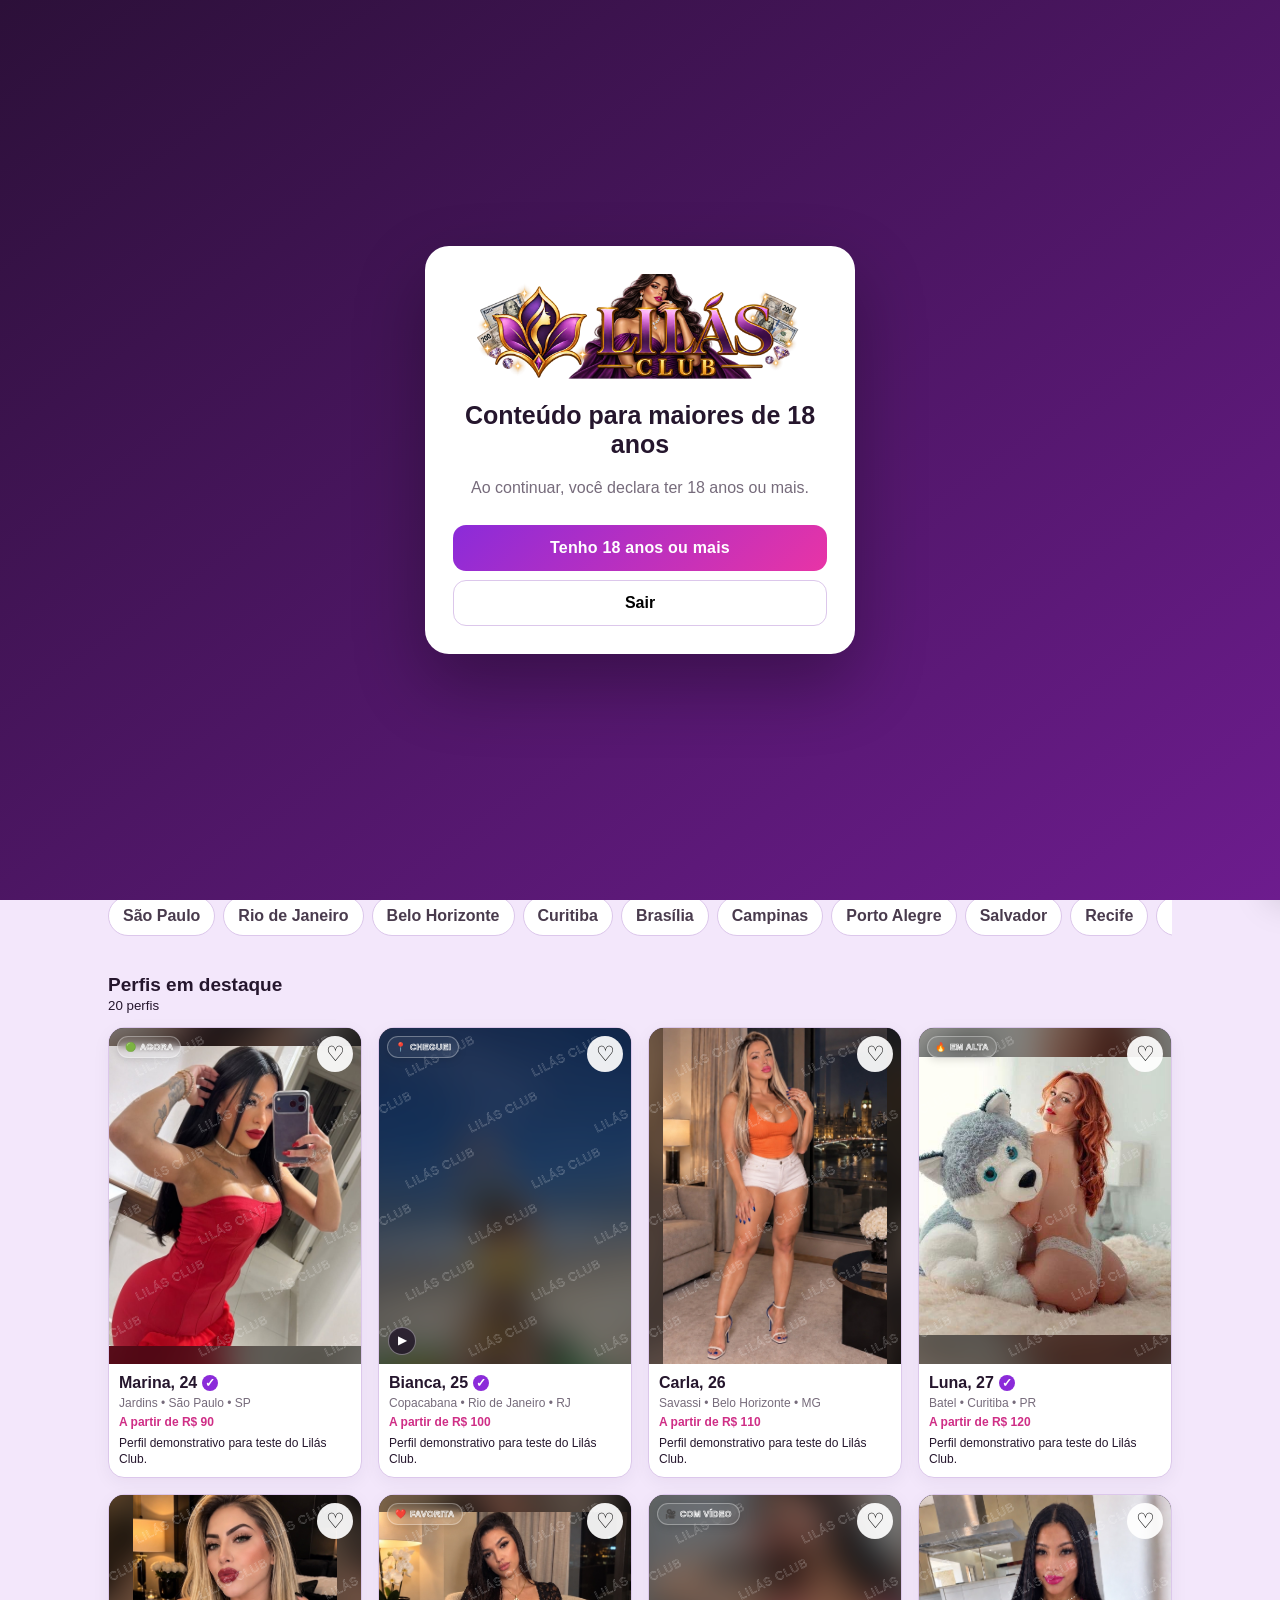
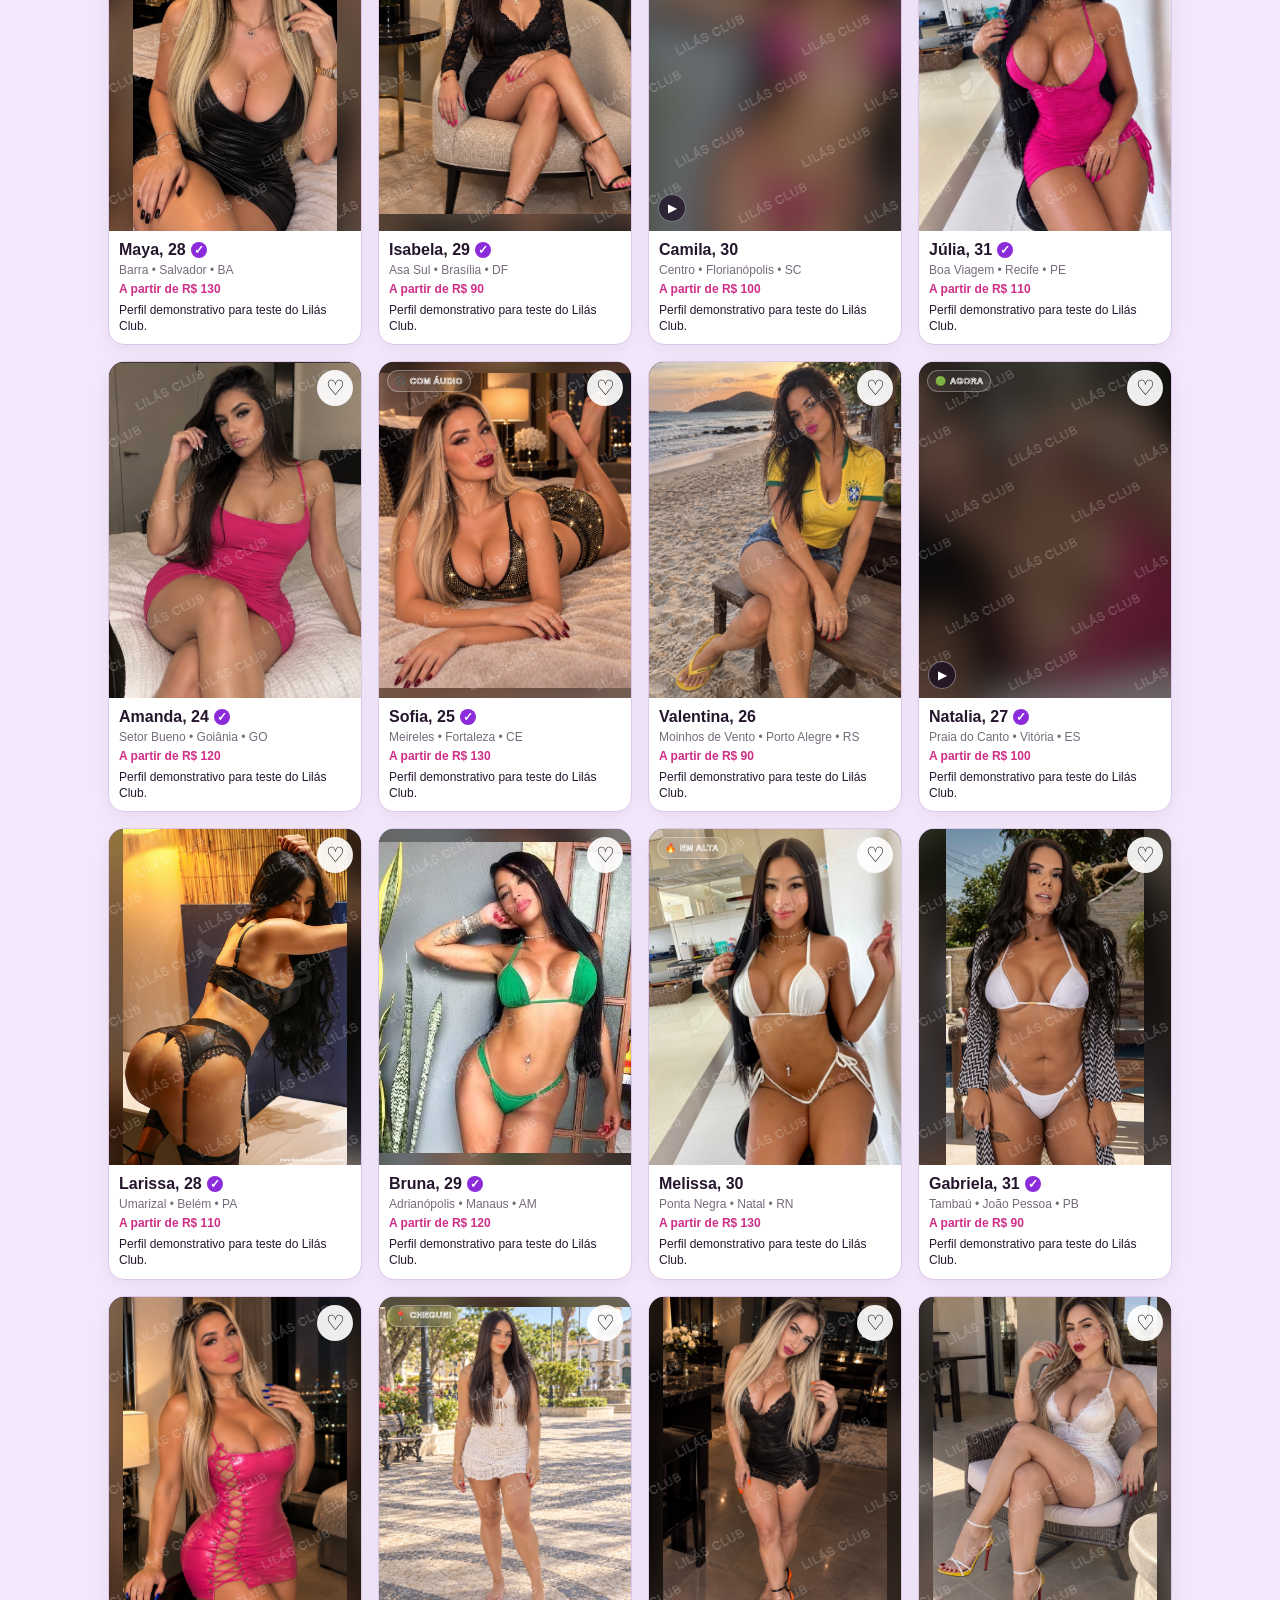
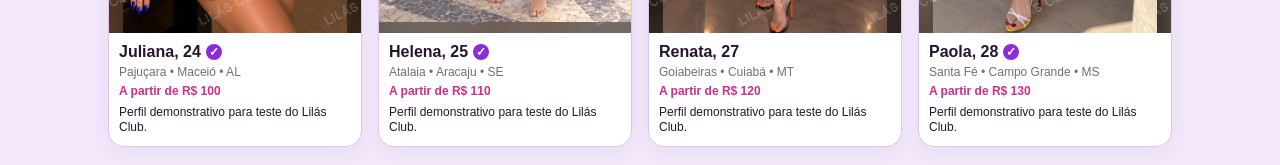
==== commit cd24eeb7: "Add files via upload" ====
--- a/index.html
+++ b/index.html
@@ -27,6 +27,11 @@
       <button id="menuBtn" class="icon-btn" aria-label="Menu">☰</button>
     </div>
   </header>
+  <div id="weatherBar" class="weather-bar" aria-live="polite">
+    <span id="weatherLocation">📍 Sua região</span>
+    <span id="weatherNow">☀️ --°</span>
+    <span class="weather-age">18+</span>
+  </div>
 
   <main>
     <section class="hero">
--- a/style.css
+++ b/style.css
@@ -104,12 +104,12 @@
   font-weight:900!important;
   letter-spacing:.15px;
   box-shadow:0 8px 22px rgba(201,45,151,.23)!important;
-  animation:lilasBannerPulse 1.7s ease-in-out infinite!important;
+  animation:lilasBannerPulse 1.35s ease-in-out infinite!important;
   will-change:transform,filter,box-shadow;
 }
 @keyframes lilasBannerPulse{
-  0%,100%{transform:scale(1);filter:brightness(1);box-shadow:0 8px 22px rgba(201,45,151,.23)}
-  50%{transform:scale(1.035);filter:brightness(1.08);box-shadow:0 0 0 5px rgba(232,52,166,.10),0 10px 27px rgba(139,43,217,.26)}
+  0%,100%{transform:scale(1);filter:brightness(1);opacity:1;box-shadow:0 8px 22px rgba(201,45,151,.23)}
+  50%{transform:scale(1.045);filter:brightness(1.12);opacity:.88;box-shadow:0 0 0 6px rgba(232,52,166,.13),0 10px 30px rgba(139,43,217,.30)}
 }
 @media(max-width:390px){
   .signup-cta{gap:9px!important;padding:12px!important}
@@ -123,3 +123,16 @@
   .signup-cta .create-ad-alert{min-width:200px;max-width:220px;font-size:13px}
 }
 @media(prefers-reduced-motion:reduce){.signup-cta .create-ad-alert{animation:none!important}}
+
+
+/* FULL TESTE — clima discreto, selos, preços e mídia persistente */
+.weather-bar{min-height:32px;padding:6px 14px;background:linear-gradient(90deg,#201333,#39204f);color:#fff;display:flex;align-items:center;gap:12px;font-size:11px;font-weight:800;letter-spacing:.1px}
+.weather-bar #weatherLocation{white-space:nowrap;overflow:hidden;text-overflow:ellipsis}.weather-bar #weatherNow{margin-left:auto;white-space:nowrap}.weather-age{border:1px solid rgba(255,255,255,.34);border-radius:999px;padding:3px 8px;background:rgba(139,43,217,.28);white-space:nowrap}
+.card-media .profile-badge{position:absolute;left:8px;top:8px;z-index:7;min-height:22px;display:inline-flex;align-items:center;gap:4px;padding:3px 7px;border-radius:999px;background:rgba(255,255,255,.055);border:1px solid rgba(255,255,255,.32);backdrop-filter:blur(4px);-webkit-backdrop-filter:blur(4px);box-shadow:0 2px 9px rgba(0,0,0,.13);animation:badgeSoftPulse 2s ease-in-out infinite;pointer-events:none}
+.profile-badge i{font-style:normal;font-size:9px}.profile-badge b{font-size:8.5px;line-height:1;letter-spacing:.35px;color:transparent;-webkit-text-stroke:.7px rgba(255,255,255,.98);text-shadow:0 1px 2px rgba(0,0,0,.18)}
+@keyframes badgeSoftPulse{0%,100%{opacity:.78;transform:scale(1)}50%{opacity:1;transform:scale(1.025)}}
+.card-price{margin-top:5px;font-size:12px;font-weight:900;color:#cf2e86}.card-price:empty{display:none}
+.demo-audio{margin:14px 0}.demo-audio audio{width:100%;height:38px}
+.demo-rates:empty{display:none}.demo-rates.hidden{display:none}
+.field-error{border-color:#d83343!important;box-shadow:0 0 0 3px rgba(216,51,67,.13)!important}.section.validation-error{outline:2px solid rgba(216,51,67,.22);outline-offset:-2px}
+@media(prefers-reduced-motion:reduce){.profile-badge{animation:none}}
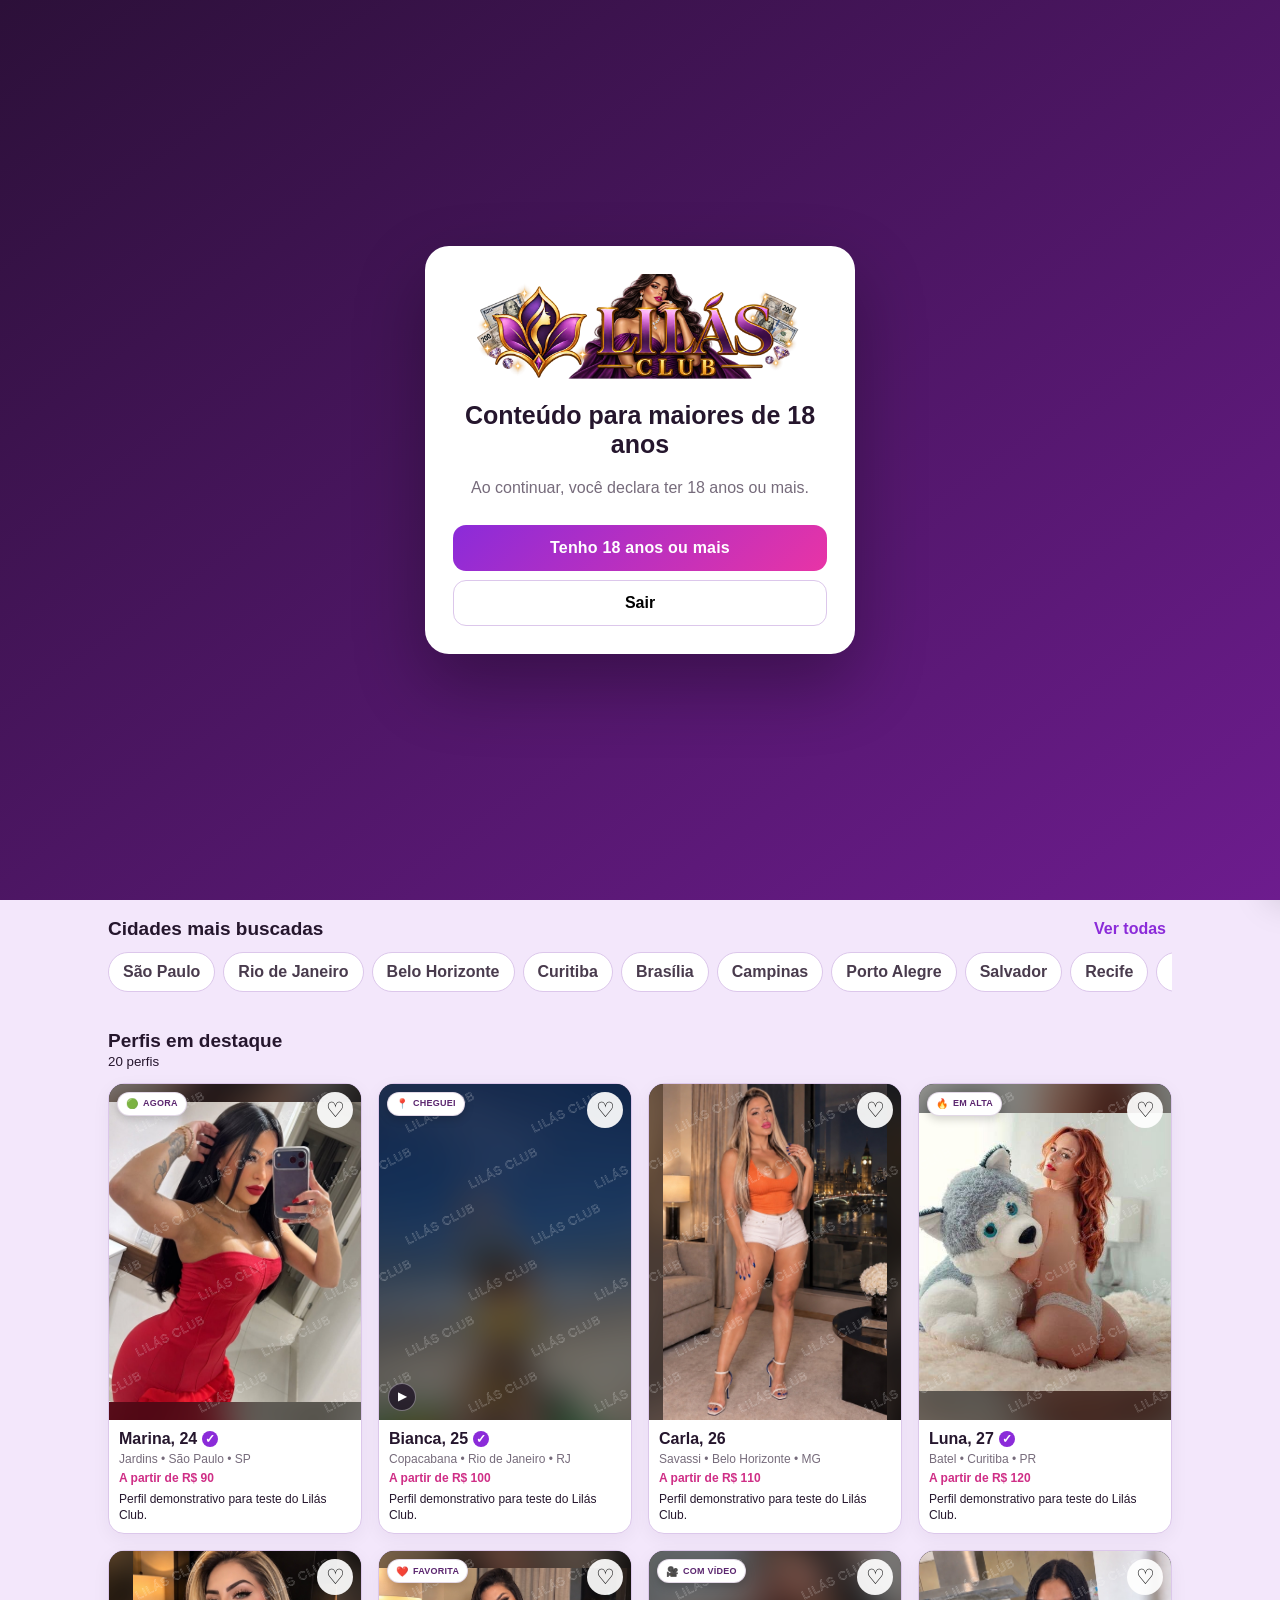
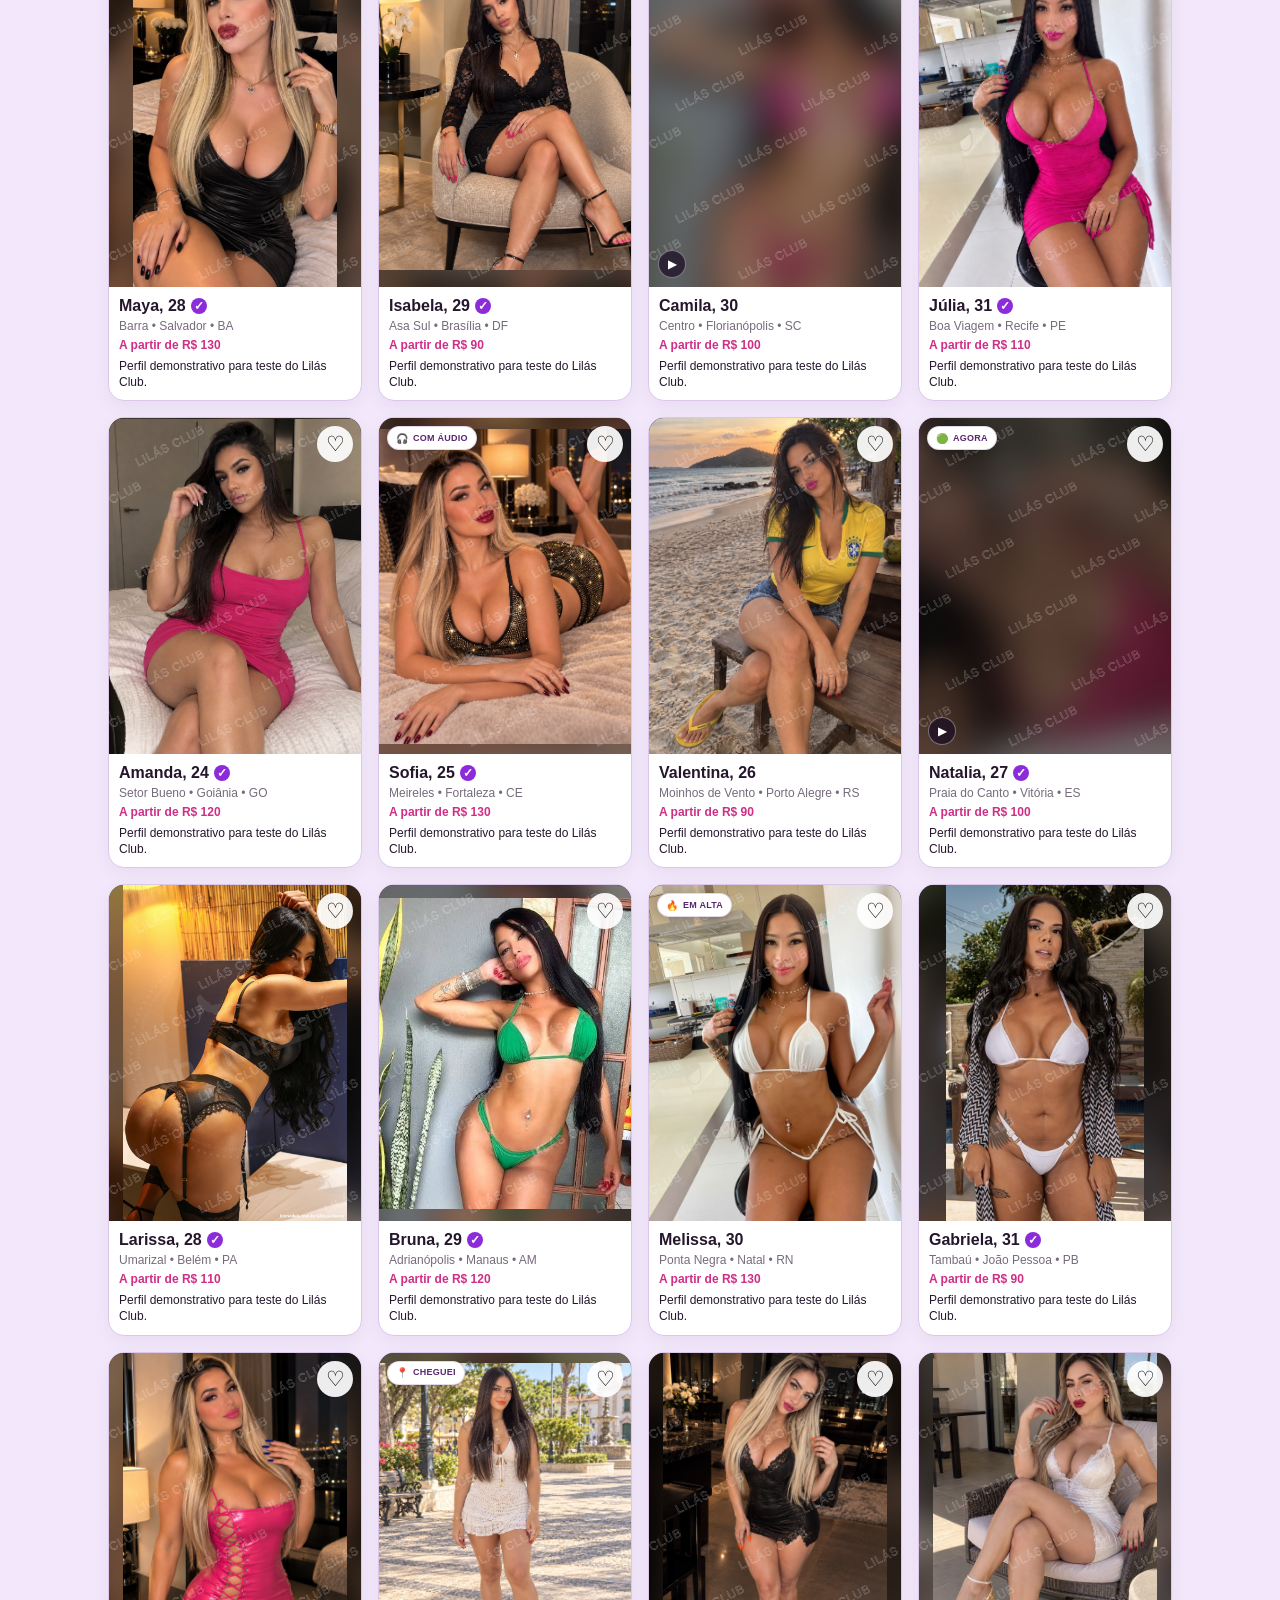
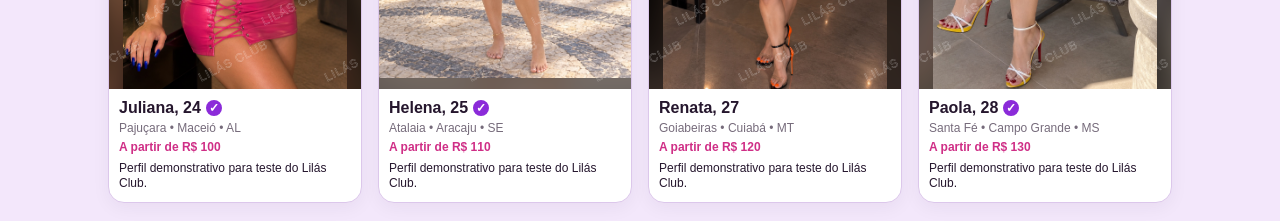
==== commit 5ebf5a8b: "Add files via upload" ====
--- a/index.html
+++ b/index.html
@@ -92,6 +92,14 @@
       <a class="create-ad-alert" href="anunciar.html">＋ CRIE SEU ANÚNCIO</a>
     </section>
 
+    <div class="status-legend" aria-label="Legenda dos selos">
+      <span>🟢 <b>Agora</b></span>
+      <span>🆕 <b>Novas</b></span>
+      <span>🎥 <b>Com vídeo</b></span>
+      <span>🎧 <b>Com áudio</b></span>
+      <span>✅ <b>Verificada</b></span>
+    </div>
+
     <section class="popular">
       <div class="section-head"><h2>Estados mais buscados</h2><button id="allStatesBtn">Ver todos</button></div>
       <div id="popularStates" class="pill-grid"></div>
--- a/style.css
+++ b/style.css
@@ -128,11 +128,14 @@
 /* FULL TESTE — clima discreto, selos, preços e mídia persistente */
 .weather-bar{min-height:32px;padding:6px 14px;background:linear-gradient(90deg,#201333,#39204f);color:#fff;display:flex;align-items:center;gap:12px;font-size:11px;font-weight:800;letter-spacing:.1px}
 .weather-bar #weatherLocation{white-space:nowrap;overflow:hidden;text-overflow:ellipsis}.weather-bar #weatherNow{margin-left:auto;white-space:nowrap}.weather-age{border:1px solid rgba(255,255,255,.34);border-radius:999px;padding:3px 8px;background:rgba(139,43,217,.28);white-space:nowrap}
-.card-media .profile-badge{position:absolute;left:8px;top:8px;z-index:7;min-height:22px;display:inline-flex;align-items:center;gap:4px;padding:3px 7px;border-radius:999px;background:rgba(255,255,255,.055);border:1px solid rgba(255,255,255,.32);backdrop-filter:blur(4px);-webkit-backdrop-filter:blur(4px);box-shadow:0 2px 9px rgba(0,0,0,.13);animation:badgeSoftPulse 2s ease-in-out infinite;pointer-events:none}
-.profile-badge i{font-style:normal;font-size:9px}.profile-badge b{font-size:8.5px;line-height:1;letter-spacing:.35px;color:transparent;-webkit-text-stroke:.7px rgba(255,255,255,.98);text-shadow:0 1px 2px rgba(0,0,0,.18)}
+.card-media .profile-badge{position:absolute;left:8px;top:8px;z-index:7;min-height:24px;display:inline-flex;align-items:center;gap:5px;padding:4px 8px;border-radius:999px;background:#ffffff;border:1px solid rgba(93,40,118,.18);box-shadow:0 3px 10px rgba(0,0,0,.18);animation:badgeSoftPulse 2s ease-in-out infinite;pointer-events:none}
+.profile-badge i{font-style:normal;font-size:10px}.profile-badge b{font-size:9px;line-height:1;letter-spacing:.25px;color:#5b266f;font-weight:900;text-shadow:none}
 @keyframes badgeSoftPulse{0%,100%{opacity:.78;transform:scale(1)}50%{opacity:1;transform:scale(1.025)}}
 .card-price{margin-top:5px;font-size:12px;font-weight:900;color:#cf2e86}.card-price:empty{display:none}
 .demo-audio{margin:14px 0}.demo-audio audio{width:100%;height:38px}
 .demo-rates:empty{display:none}.demo-rates.hidden{display:none}
 .field-error{border-color:#d83343!important;box-shadow:0 0 0 3px rgba(216,51,67,.13)!important}.section.validation-error{outline:2px solid rgba(216,51,67,.22);outline-offset:-2px}
 @media(prefers-reduced-motion:reduce){.profile-badge{animation:none}}
+
+/* Ajuste 98% — legenda abaixo do banner */
+.status-legend{margin:8px 16px 12px;display:flex;gap:8px;overflow-x:auto;padding:2px 0 4px;scrollbar-width:none;-webkit-overflow-scrolling:touch}.status-legend::-webkit-scrollbar{display:none}.status-legend span{flex:0 0 auto;display:inline-flex;align-items:center;gap:5px;min-height:34px;padding:7px 11px;border-radius:999px;background:#fff;border:1px solid rgba(111,54,168,.14);box-shadow:0 4px 12px rgba(74,28,95,.05);font-size:12px;color:#5b266f;white-space:nowrap}.status-legend b{font-weight:850}@media(min-width:700px){.status-legend{margin-left:28px;margin-right:28px}}
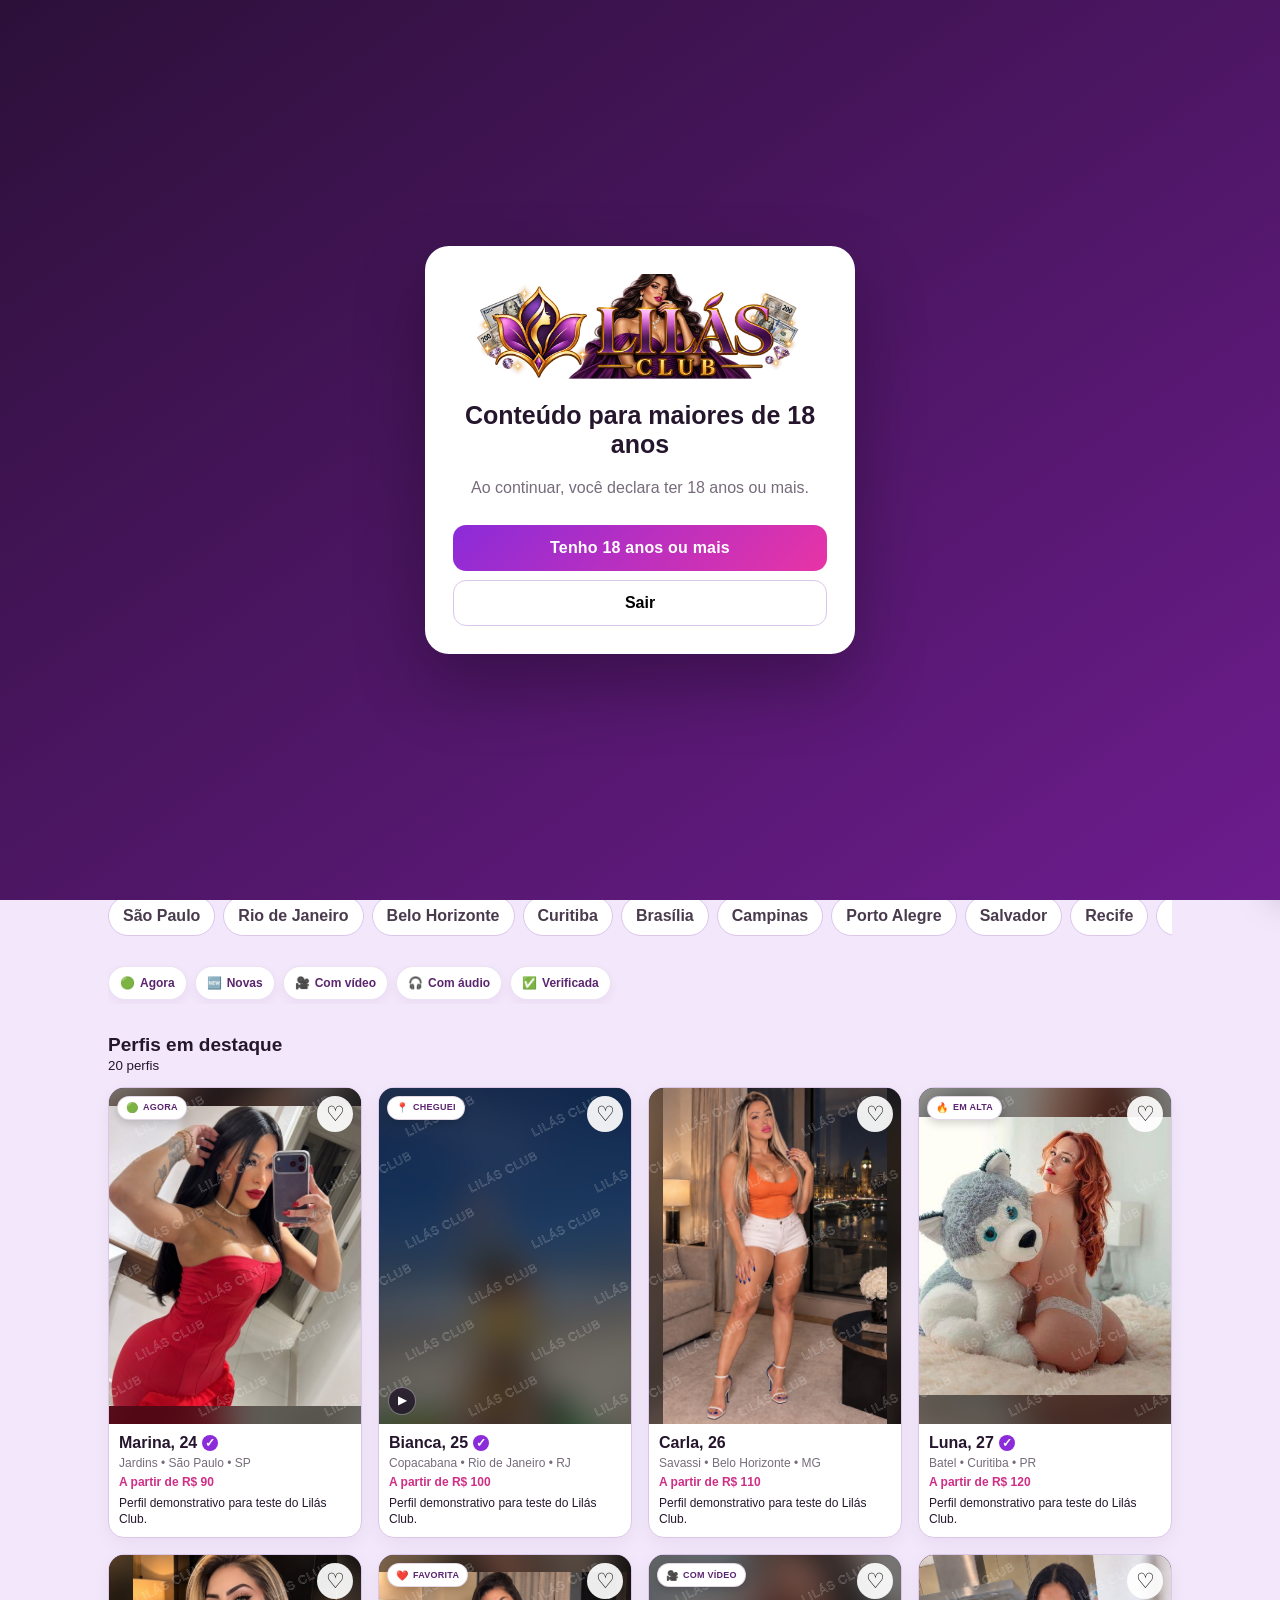
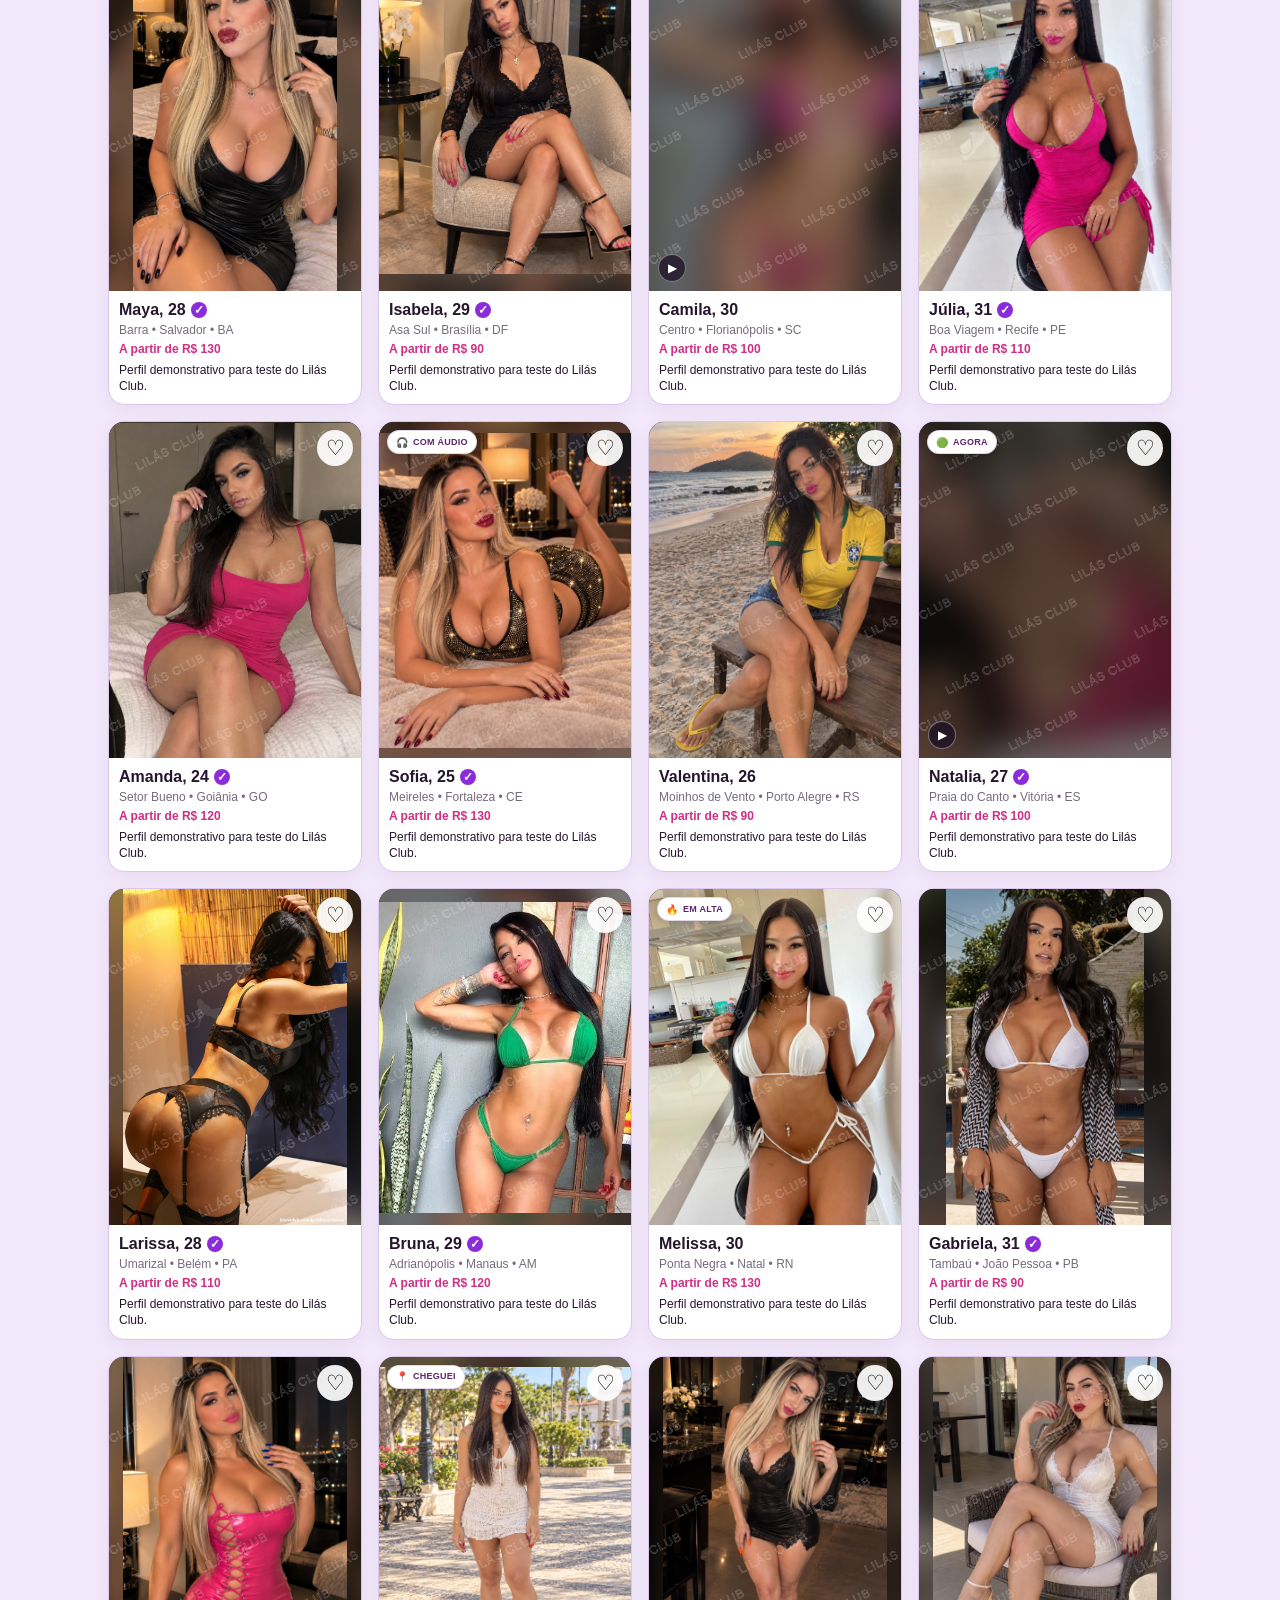
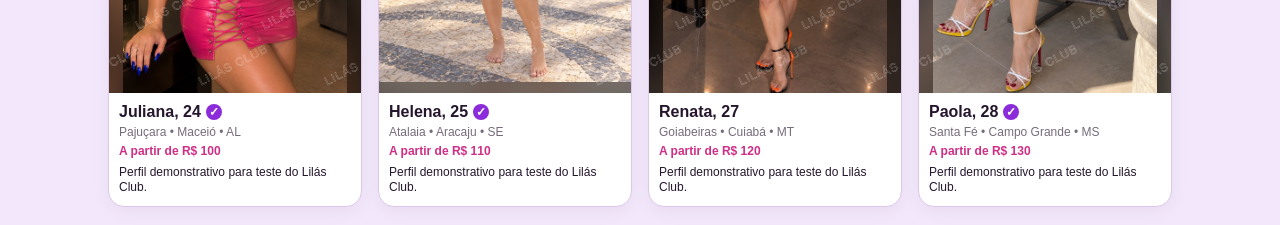
==== commit 7eb68236: "Add files via upload" ====
--- a/index.html
+++ b/index.html
@@ -91,6 +91,14 @@
       </div>
       <a class="create-ad-alert" href="anunciar.html">＋ CRIE SEU ANÚNCIO</a>
     </section>
+    <section class="popular">
+      <div class="section-head"><h2>Estados mais buscados</h2><button id="allStatesBtn">Ver todos</button></div>
+      <div id="popularStates" class="pill-grid"></div>
+
+      <div class="section-head city-head"><h2>Cidades mais buscadas</h2><button id="allCitiesBtn">Ver todas</button></div>
+      <div id="popularCities" class="pill-grid"></div>
+    </section>
+
 
     <div class="status-legend" aria-label="Legenda dos selos">
       <span>🟢 <b>Agora</b></span>
@@ -99,14 +107,6 @@
       <span>🎧 <b>Com áudio</b></span>
       <span>✅ <b>Verificada</b></span>
     </div>
-
-    <section class="popular">
-      <div class="section-head"><h2>Estados mais buscados</h2><button id="allStatesBtn">Ver todos</button></div>
-      <div id="popularStates" class="pill-grid"></div>
-
-      <div class="section-head city-head"><h2>Cidades mais buscadas</h2><button id="allCitiesBtn">Ver todas</button></div>
-      <div id="popularCities" class="pill-grid"></div>
-    </section>
 
     <section class="results-section">
       <div class="section-head">
--- a/style.css
+++ b/style.css
@@ -35,19 +35,18 @@
   background:transparent;
 }
 
-/* Lilás Club — mídia DEMO + Admin IA. Regras aditivas: não substituem o layout principal. */
+/* Lilás Club — mídia demonstrativa. Regras aditivas: não substituem o layout principal. */
 .card-media{position:relative}
 .media-watermark{position:absolute;left:50%;top:50%;transform:translate(-50%,-50%) rotate(-18deg);z-index:3;pointer-events:none;user-select:none;color:#f1dcf8;font-family:Georgia,"Times New Roman",serif;font-weight:400;letter-spacing:.035em;font-size:clamp(8px,2.2vw,11px);opacity:.27;text-shadow:0 1px 2px rgba(40,16,50,.18);white-space:nowrap}
 .video-indicator{position:absolute;left:9px;bottom:9px;z-index:4;width:28px;height:28px;border-radius:50%;display:grid;place-items:center;background:rgba(25,12,35,.70);color:#fff;font-size:11px;border:1px solid rgba(255,255,255,.38)}
 .demo-layer{position:fixed;inset:0;z-index:10000;background:rgba(17,9,24,.78);backdrop-filter:blur(8px);padding:18px;overflow:auto;display:grid;place-items:center}
-.demo-layer.hidden{display:none!important}.demo-profile-card,.admin-ai-card{position:relative;width:min(980px,100%);max-height:calc(100vh - 36px);overflow:auto;background:#fff;border-radius:24px;box-shadow:0 24px 70px rgba(18,7,27,.36)}
+.demo-layer.hidden{display:none!important}.demo-profile-card{position:relative;width:min(980px,100%);max-height:calc(100vh - 36px);overflow:auto;background:#fff;border-radius:24px;box-shadow:0 24px 70px rgba(18,7,27,.36)}
 .demo-close{position:sticky;float:right;top:12px;right:12px;z-index:15;width:42px;height:42px;border:0;border-radius:50%;background:#452653;color:#fff;font-size:24px;cursor:pointer;margin:12px 12px -54px 0}
 .demo-profile-grid{display:grid;grid-template-columns:minmax(0,1.35fr) minmax(260px,.65fr);gap:20px;padding:22px}.demo-main-media{position:relative;aspect-ratio:4/5;border-radius:20px;overflow:hidden;background:#ead6fa}.demo-main-media img{position:relative;z-index:2;width:100%;height:100%;object-fit:contain;object-position:center;image-orientation:from-image;background:transparent}.media-watermark.large{font-size:clamp(16px,2.7vw,24px);opacity:.25}
 .demo-thumbs{display:flex;gap:8px;overflow:auto;padding:10px 1px}.demo-thumb{padding:0;border:2px solid transparent;background:none;border-radius:12px;overflow:hidden;min-width:72px;width:72px;height:88px}.demo-thumb.active{border-color:#a54cd2}.demo-thumb img{width:100%;height:100%;object-fit:contain;object-position:center;image-orientation:from-image;background:#17121b}
 .demo-video-wrap{position:relative;margin-top:4px;border-radius:18px;overflow:hidden;background:#140e18}.demo-video-wrap video{display:block;width:100%;max-height:380px;background:#000}.video-mark{font-size:clamp(14px,2.5vw,22px);opacity:.25}
 .demo-profile-info{padding:36px 10px 22px 0}.demo-profile-info>small{font-weight:900;color:#9b4fc4}.demo-profile-info h2{font-size:30px;margin:8px 0}.demo-profile-info>p{color:#786681}.demo-rates{margin:22px 0;border:1px solid #eadff0;border-radius:16px;overflow:hidden}.demo-rates div{display:flex;justify-content:space-between;padding:13px 15px;border-bottom:1px solid #eadff0}.demo-rates div:last-child{border-bottom:0}.demo-rates b{color:#7c2aa8}.demo-copy{line-height:1.55}.demo-only{margin-top:18px;padding:10px 12px;background:#f6ecfb;border-radius:12px;font-size:11px;font-weight:850;color:#67387c}
-.admin-ai-card{padding:24px;background:linear-gradient(145deg,#fff,#fbf5ff)}.admin-ai-head{display:flex;align-items:center;justify-content:space-between;gap:16px;padding-right:48px}.admin-ai-head small{color:#9b4fc4;font-weight:900}.admin-ai-head h2{margin:4px 0 0;font-size:30px}.admin-ai-head>span{background:#452653;color:#fff;padding:7px 10px;border-radius:999px;font-size:11px;font-weight:900}.admin-ai-note{color:#76627e;font-size:13px;line-height:1.5}.admin-ai-kpis{display:grid;grid-template-columns:repeat(4,1fr);gap:10px;margin:16px 0}.admin-ai-kpis>div{padding:16px;border-radius:16px;background:#fff;border:1px solid #eadff0}.admin-ai-kpis b{display:block;font-size:24px;color:#8b36b5}.admin-ai-kpis span{font-size:11px;color:#806b8a}.admin-ai-tabs{display:flex;gap:8px;overflow:auto;margin:12px 0}.admin-ai-tabs button{white-space:nowrap;border:1px solid #dec9e9;background:#fff;color:#633578;border-radius:999px;padding:9px 12px;font-weight:850}.admin-ai-tabs button.active{background:#452653;color:#fff}.admin-ai-panel{display:none}.admin-ai-panel.active{display:block}.admin-row{display:grid;grid-template-columns:1fr auto;gap:14px;align-items:center;padding:13px 14px;background:#fff;border:1px solid #eadff0;border-radius:14px;margin:9px 0}.admin-row b,.admin-row small{display:block}.admin-row small{margin-top:4px;color:#806b8a}.admin-row button,.admin-ai-chat button{border:0;background:#ffe43f;color:#3c2e00;padding:10px 12px;border-radius:10px;font-weight:900}.admin-ai-kpis.finance{grid-template-columns:repeat(3,1fr)}.admin-ai-chat{display:grid;grid-template-columns:1fr auto;gap:8px}.admin-ai-answer{margin-top:10px;padding:13px;background:#fff;border:1px solid #eadff0;border-radius:12px;min-height:50px}.admin-ai-toast{position:sticky;bottom:8px;margin-top:10px;padding:12px;border-radius:12px;background:#452653;color:#fff;font-weight:750;font-size:12px}
-@media(max-width:760px){.demo-layer{padding:8px}.demo-profile-card,.admin-ai-card{max-height:calc(100vh - 16px);border-radius:18px}.demo-profile-grid{grid-template-columns:1fr;padding:12px}.demo-profile-info{padding:4px 4px 18px}.demo-profile-info h2{font-size:25px}.admin-ai-card{padding:18px}.admin-ai-kpis{grid-template-columns:repeat(2,1fr)}.admin-ai-kpis.finance{grid-template-columns:1fr}.admin-row,.admin-ai-chat{grid-template-columns:1fr}.media-watermark{font-size:clamp(8px,2.5vw,11px)}}
+@media(max-width:760px){.demo-layer{padding:8px}.demo-profile-card{max-height:calc(100vh - 16px);border-radius:18px}.demo-profile-grid{grid-template-columns:1fr;padding:12px}.demo-profile-info{padding:4px 4px 18px}.demo-profile-info h2{font-size:25px}.media-watermark{font-size:clamp(8px,2.5vw,11px)}}
 
 /* Demo mídia intercalada — fotos + vídeo */
 .card-media .card-cover-video{position:relative;z-index:2;width:100%;height:100%;object-fit:contain;object-position:center;display:block;background:transparent}
@@ -130,7 +129,7 @@
 .weather-bar #weatherLocation{white-space:nowrap;overflow:hidden;text-overflow:ellipsis}.weather-bar #weatherNow{margin-left:auto;white-space:nowrap}.weather-age{border:1px solid rgba(255,255,255,.34);border-radius:999px;padding:3px 8px;background:rgba(139,43,217,.28);white-space:nowrap}
 .card-media .profile-badge{position:absolute;left:8px;top:8px;z-index:7;min-height:24px;display:inline-flex;align-items:center;gap:5px;padding:4px 8px;border-radius:999px;background:#ffffff;border:1px solid rgba(93,40,118,.18);box-shadow:0 3px 10px rgba(0,0,0,.18);animation:badgeSoftPulse 2s ease-in-out infinite;pointer-events:none}
 .profile-badge i{font-style:normal;font-size:10px}.profile-badge b{font-size:9px;line-height:1;letter-spacing:.25px;color:#5b266f;font-weight:900;text-shadow:none}
-@keyframes badgeSoftPulse{0%,100%{opacity:.78;transform:scale(1)}50%{opacity:1;transform:scale(1.025)}}
+@keyframes badgeSoftPulse{0%,100%{transform:scale(1);box-shadow:0 3px 10px rgba(0,0,0,.18)}50%{transform:scale(1.025);box-shadow:0 4px 14px rgba(111,54,168,.28)}}
 .card-price{margin-top:5px;font-size:12px;font-weight:900;color:#cf2e86}.card-price:empty{display:none}
 .demo-audio{margin:14px 0}.demo-audio audio{width:100%;height:38px}
 .demo-rates:empty{display:none}.demo-rates.hidden{display:none}
@@ -139,3 +138,6 @@
 
 /* Ajuste 98% — legenda abaixo do banner */
 .status-legend{margin:8px 16px 12px;display:flex;gap:8px;overflow-x:auto;padding:2px 0 4px;scrollbar-width:none;-webkit-overflow-scrolling:touch}.status-legend::-webkit-scrollbar{display:none}.status-legend span{flex:0 0 auto;display:inline-flex;align-items:center;gap:5px;min-height:34px;padding:7px 11px;border-radius:999px;background:#fff;border:1px solid rgba(111,54,168,.14);box-shadow:0 4px 12px rgba(74,28,95,.05);font-size:12px;color:#5b266f;white-space:nowrap}.status-legend b{font-weight:850}@media(min-width:700px){.status-legend{margin-left:28px;margin-right:28px}}
+
+/* Correção: balões dos cards sempre sólidos/opacos */
+.card-media .profile-badge{background:#fff!important;opacity:1!important;backdrop-filter:none!important;-webkit-backdrop-filter:none!important}
